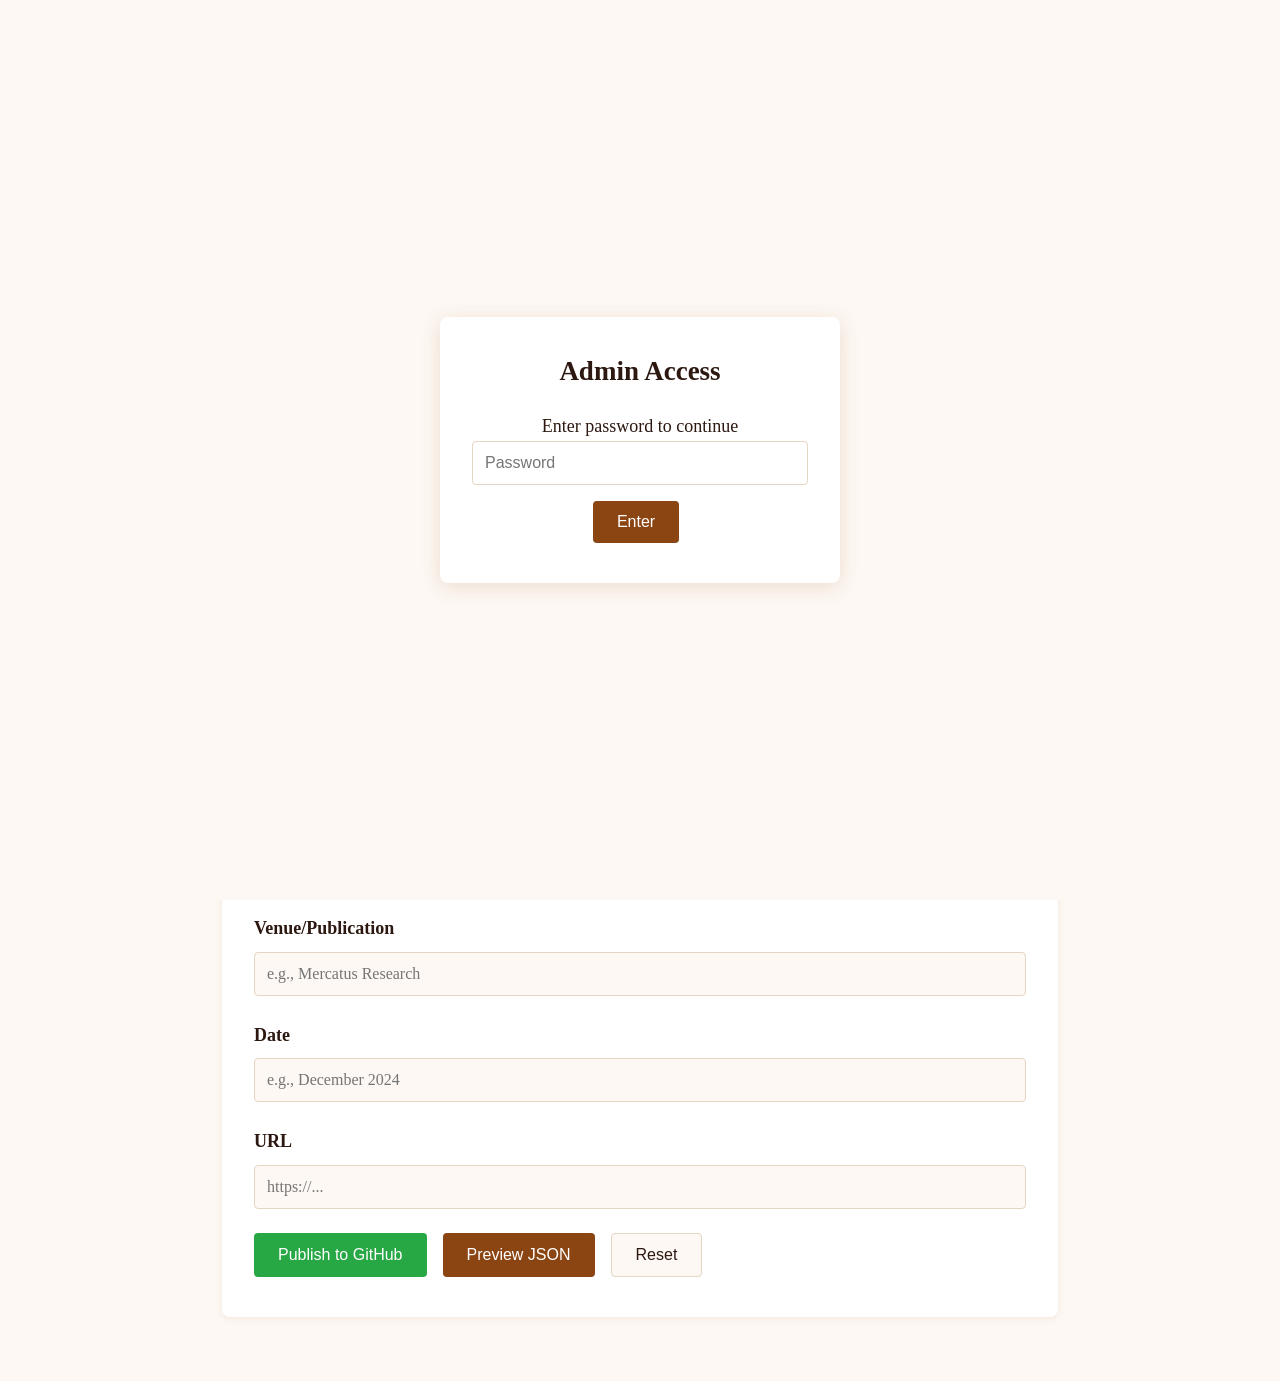
==== admin.html @ c5d05517 "Add files via upload" ====
<!DOCTYPE html>
<html lang="en">
<head>
    <meta charset="UTF-8">
    <link rel="icon" type="image/svg+xml" href="images/samosa-cursor.svg">
    <meta name="viewport" content="width=device-width, initial-scale=1.0">
    <title>Admin - Manage Research</title>
    <link rel="stylesheet" href="styles.css">
    <link rel="preconnect" href="https://fonts.googleapis.com">
    <link rel="preconnect" href="https://fonts.gstatic.com" crossorigin>
    <link href="https://fonts.googleapis.com/css2?family=Crimson+Pro:wght@400;600;700&family=DM+Sans:wght@400;500;700&display=swap" rel="stylesheet">
    <style>
        .admin-container {
            max-width: 900px;
            margin: 2rem auto;
            padding: 2rem;
        }

        .admin-form {
            background: var(--bg-white);
            padding: 2rem;
            border-radius: 8px;
            box-shadow: 0 2px 8px var(--shadow-subtle);
        }

        .form-group {
            margin-bottom: 1.5rem;
        }

        .form-group label {
            display: block;
            font-weight: 600;
            margin-bottom: 0.5rem;
            color: var(--text-dark);
        }

        .form-group input,
        .form-group textarea,
        .form-group select {
            width: 100%;
            padding: 0.75rem;
            border: 1px solid var(--border-color);
            border-radius: 4px;
            font-size: 1rem;
            font-family: inherit;
            background: var(--bg-cream);
            color: var(--text-dark);
            box-sizing: border-box;
        }

        .form-group input:focus,
        .form-group textarea:focus,
        .form-group select:focus {
            outline: none;
            border-color: var(--primary-color);
        }

        .form-group textarea {
            min-height: 100px;
            resize: vertical;
        }

        .form-group small {
            display: block;
            margin-top: 0.25rem;
            color: var(--text-light);
            font-size: 0.85rem;
        }

        .hidden {
            display: none !important;
        }

        .btn {
            padding: 0.75rem 1.5rem;
            border: none;
            border-radius: 4px;
            font-size: 1rem;
            cursor: pointer;
            transition: all 0.3s ease;
            margin-right: 0.5rem;
            margin-bottom: 0.5rem;
        }

        .btn-small {
            padding: 0.4rem 0.8rem;
            font-size: 0.85rem;
        }

        .btn-primary {
            background: var(--primary-color);
            color: var(--bg-white);
        }

        .btn-primary:hover {
            background: var(--primary-dark);
        }

        .btn-primary:disabled {
            background: var(--text-light);
            cursor: not-allowed;
        }

        .btn-secondary {
            background: var(--bg-cream);
            color: var(--text-dark);
            border: 1px solid var(--border-color);
        }

        .btn-secondary:hover {
            border-color: var(--primary-color);
        }

        .btn-success {
            background: #28a745;
            color: white;
        }

        .btn-success:hover {
            background: #218838;
        }

        .btn-danger {
            background: #dc3545;
            color: white;
        }

        .btn-danger:hover {
            background: #c82333;
        }

        .btn-warning {
            background: #ffc107;
            color: #212529;
        }

        .btn-warning:hover {
            background: #e0a800;
        }

        .output-section {
            margin-top: 2rem;
            padding: 1.5rem;
            background: var(--bg-cream);
            border-radius: 8px;
            border: 1px solid var(--border-color);
        }

        .output-section h3 {
            margin-top: 0;
            margin-bottom: 1rem;
        }

        .json-output {
            background: #1e1e1e;
            color: #d4d4d4;
            padding: 1rem;
            border-radius: 4px;
            font-family: 'Monaco', 'Menlo', monospace;
            font-size: 0.85rem;
            overflow-x: auto;
            white-space: pre-wrap;
            word-break: break-all;
            max-height: 300px;
        }

        .success-message {
            background: #d4edda;
            color: #155724;
            padding: 1rem;
            border-radius: 4px;
            margin-bottom: 1rem;
        }

        .error-message {
            background: #f8d7da;
            color: #721c24;
            padding: 1rem;
            border-radius: 4px;
            margin-bottom: 1rem;
        }

        .info-message {
            background: #cce5ff;
            color: #004085;
            padding: 1rem;
            border-radius: 4px;
            margin-bottom: 1rem;
        }

        .warning-message {
            background: #fff3cd;
            color: #856404;
            padding: 1rem;
            border-radius: 4px;
            margin-bottom: 1rem;
        }

        .btn-group {
            display: flex;
            flex-wrap: wrap;
            gap: 0.5rem;
            margin-top: 1rem;
        }

        .page-title {
            text-align: center;
            margin-bottom: 2rem;
        }

        .page-title h1 {
            color: var(--text-dark);
            margin-bottom: 0.5rem;
        }

        .page-title p {
            color: var(--text-medium);
        }

        /* Password protection overlay */
        .password-overlay {
            position: fixed;
            top: 0;
            left: 0;
            right: 0;
            bottom: 0;
            background: var(--bg-cream);
            display: flex;
            align-items: center;
            justify-content: center;
            z-index: 1000;
        }

        .password-box {
            background: var(--bg-white);
            padding: 2rem;
            border-radius: 8px;
            box-shadow: 0 4px 20px var(--shadow-medium);
            text-align: center;
            max-width: 400px;
            width: 90%;
        }

        .password-box h2 {
            margin-bottom: 1rem;
            color: var(--text-dark);
        }

        .password-box input {
            width: 100%;
            padding: 0.75rem;
            border: 1px solid var(--border-color);
            border-radius: 4px;
            font-size: 1rem;
            margin-bottom: 1rem;
            box-sizing: border-box;
        }

        .password-error {
            color: #dc3545;
            margin-bottom: 1rem;
            display: none;
        }

        /* GitHub settings section */
        .settings-section {
            background: var(--bg-white);
            padding: 1.5rem;
            border-radius: 8px;
            margin-bottom: 2rem;
            border: 1px solid var(--border-color);
        }

        .settings-section h3 {
            margin-top: 0;
            margin-bottom: 1rem;
            display: flex;
            align-items: center;
            gap: 0.5rem;
        }

        .settings-section .status-badge {
            font-size: 0.75rem;
            padding: 0.25rem 0.5rem;
            border-radius: 4px;
            font-weight: normal;
        }

        .status-connected {
            background: #d4edda;
            color: #155724;
        }

        .status-disconnected {
            background: #f8d7da;
            color: #721c24;
        }

        .token-input-group {
            display: flex;
            gap: 0.5rem;
        }

        .token-input-group input {
            flex: 1;
        }

        .loading-spinner {
            display: inline-block;
            width: 16px;
            height: 16px;
            border: 2px solid #f3f3f3;
            border-top: 2px solid var(--primary-color);
            border-radius: 50%;
            animation: spin 1s linear infinite;
            margin-right: 0.5rem;
        }

        @keyframes spin {
            0% { transform: rotate(0deg); }
            100% { transform: rotate(360deg); }
        }

        /* Tabs */
        .tabs {
            display: flex;
            border-bottom: 2px solid var(--border-color);
            margin-bottom: 2rem;
        }

        .tab {
            padding: 1rem 2rem;
            cursor: pointer;
            border: none;
            background: none;
            font-size: 1rem;
            color: var(--text-medium);
            border-bottom: 2px solid transparent;
            margin-bottom: -2px;
            transition: all 0.3s ease;
        }

        .tab:hover {
            color: var(--primary-color);
        }

        .tab.active {
            color: var(--primary-color);
            border-bottom-color: var(--primary-color);
            font-weight: 600;
        }

        .tab-content {
            display: none;
        }

        .tab-content.active {
            display: block;
        }

        /* Entries list */
        .entries-section {
            margin-bottom: 2rem;
        }

        .entries-section h3 {
            margin-bottom: 1rem;
            color: var(--text-dark);
            display: flex;
            align-items: center;
            gap: 0.5rem;
        }

        .entries-section h3 .count {
            font-size: 0.85rem;
            font-weight: normal;
            color: var(--text-light);
        }

        .entry-card {
            background: var(--bg-white);
            border: 1px solid var(--border-color);
            border-radius: 8px;
            padding: 1rem 1.5rem;
            margin-bottom: 1rem;
            display: flex;
            justify-content: space-between;
            align-items: flex-start;
            gap: 1rem;
        }

        .entry-card:hover {
            border-color: var(--primary-color);
        }

        .entry-info {
            flex: 1;
        }

        .entry-title {
            font-weight: 600;
            color: var(--text-dark);
            margin-bottom: 0.25rem;
        }

        .entry-meta {
            font-size: 0.85rem;
            color: var(--text-light);
        }

        .entry-actions {
            display: flex;
            gap: 0.5rem;
            flex-shrink: 0;
        }

        /* Edit mode indicator */
        .edit-mode-banner {
            background: #fff3cd;
            color: #856404;
            padding: 1rem;
            border-radius: 8px;
            margin-bottom: 1rem;
            display: flex;
            justify-content: space-between;
            align-items: center;
        }

        .edit-mode-banner span {
            font-weight: 600;
        }

        /* Confirm dialog */
        .confirm-overlay {
            position: fixed;
            top: 0;
            left: 0;
            right: 0;
            bottom: 0;
            background: rgba(0, 0, 0, 0.5);
            display: flex;
            align-items: center;
            justify-content: center;
            z-index: 1001;
        }

        .confirm-dialog {
            background: var(--bg-white);
            padding: 2rem;
            border-radius: 8px;
            max-width: 400px;
            width: 90%;
            text-align: center;
        }

        .confirm-dialog h3 {
            margin-top: 0;
            color: var(--text-dark);
        }

        .confirm-dialog p {
            color: var(--text-medium);
            margin-bottom: 1.5rem;
        }

        .confirm-dialog .btn-group {
            justify-content: center;
        }

        /* Category filter */
        .filter-bar {
            display: flex;
            gap: 1rem;
            margin-bottom: 1.5rem;
            flex-wrap: wrap;
            align-items: center;
        }

        .filter-bar label {
            font-weight: 600;
            color: var(--text-dark);
        }

        .filter-bar select {
            padding: 0.5rem 1rem;
            border: 1px solid var(--border-color);
            border-radius: 4px;
            background: var(--bg-cream);
            color: var(--text-dark);
        }

        /* Presentation cards */
        .presentations-header {
            display: flex;
            justify-content: space-between;
            align-items: center;
            margin-bottom: 1rem;
        }

        .presentations-header label {
            font-weight: 600;
            color: var(--text-dark);
            font-size: 1rem;
        }

        .presentation-card {
            background: var(--bg-cream);
            border: 1px solid var(--border-color);
            border-radius: 8px;
            padding: 1.25rem;
            margin-bottom: 1rem;
        }

        .presentation-card-header {
            display: flex;
            justify-content: space-between;
            align-items: center;
            margin-bottom: 1rem;
            padding-bottom: 0.75rem;
            border-bottom: 1px solid var(--border-color);
        }

        .presentation-card-header strong {
            color: var(--text-dark);
        }

        .presentation-card .form-group {
            margin-bottom: 1rem;
        }

        .session-row {
            display: grid;
            grid-template-columns: 1fr 1fr;
            gap: 1rem;
        }
    </style>
</head>
<body data-theme="light" class="font-palatino">
    <!-- Password Protection -->
    <div id="password-overlay" class="password-overlay">
        <div class="password-box">
            <h2>Admin Access</h2>
            <p>Enter password to continue</p>
            <p id="password-error" class="password-error">Incorrect password</p>
            <input type="password" id="admin-password" placeholder="Password" onkeypress="if(event.key==='Enter')checkPassword()">
            <button class="btn btn-primary" onclick="checkPassword()">Enter</button>
        </div>
    </div>

    <!-- Confirm Dialog -->
    <div id="confirm-overlay" class="confirm-overlay hidden">
        <div class="confirm-dialog">
            <h3>Confirm Delete</h3>
            <p id="confirm-message">Are you sure you want to delete this entry?</p>
            <div class="btn-group">
                <button class="btn btn-danger" onclick="confirmDelete()">Delete</button>
                <button class="btn btn-secondary" onclick="cancelDelete()">Cancel</button>
            </div>
        </div>
    </div>

    <main class="admin-container">
        <div class="page-title">
            <h1>Research Management</h1>
            <p>Add, edit, or delete research entries</p>
        </div>

        <!-- GitHub Settings -->
        <div class="settings-section">
            <h3>
                GitHub Integration
                <span id="github-status" class="status-badge status-disconnected">Not Connected</span>
            </h3>
            <p style="margin-bottom: 1rem; color: var(--text-medium); font-size: 0.9rem;">
                Connect your GitHub account to automatically publish changes to your repository.
                <a href="https://github.com/settings/tokens/new?scopes=repo&description=Research%20Admin%20Page" target="_blank">Create a token here</a> (select "repo" scope).
            </p>
            <div class="token-input-group">
                <input type="password" id="github-token" placeholder="Enter your GitHub Personal Access Token">
                <button class="btn btn-secondary" onclick="saveGitHubToken()">Save</button>
                <button class="btn btn-secondary" onclick="clearGitHubToken()">Clear</button>
            </div>
        </div>

        <!-- Tabs -->
        <div class="tabs">
            <button class="tab active" onclick="switchTab('add')">Add New Entry</button>
            <button class="tab" onclick="switchTab('manage')">Manage Entries</button>
        </div>

        <!-- Add/Edit Tab -->
        <div id="tab-add" class="tab-content active">
            <div id="edit-mode-banner" class="edit-mode-banner hidden">
                <span>Editing: <span id="edit-title"></span></span>
                <button class="btn btn-secondary btn-small" onclick="cancelEdit()">Cancel Edit</button>
            </div>

            <form class="admin-form" id="research-form" onsubmit="handleSubmit(event)">
                <input type="hidden" id="edit-type" value="">
                <input type="hidden" id="edit-index" value="">

                <div class="form-group">
                    <label for="entry-type">Entry Type *</label>
                    <select id="entry-type" required onchange="updateFormFields()">
                        <option value="">Select type...</option>
                        <option value="policyPapers">Policy Paper</option>
                        <option value="bookReviews">Book Review</option>
                        <option value="workingPapers">Working Paper</option>
                        <option value="worksInProgress">Work in Progress</option>
                        <option value="popularArticles">Popular Article</option>
                        <option value="conferences">Conference</option>
                    </select>
                </div>

                <div class="form-group">
                    <label for="title">Title *</label>
                    <input type="text" id="title" required placeholder="Enter the title">
                    <small>For book reviews, you can use &lt;em&gt; tags for italics</small>
                </div>

                <div class="form-group" id="authors-group">
                    <label for="authors">Authors</label>
                    <input type="text" id="authors" placeholder="e.g., with John Smith">
                    <small>Include "with" if co-authored</small>
                </div>

                <div class="form-group" id="venue-group">
                    <label for="venue">Venue/Publication</label>
                    <input type="text" id="venue" placeholder="e.g., Mercatus Research">
                </div>

                <div class="form-group" id="date-group">
                    <label for="date">Date</label>
                    <input type="text" id="date" placeholder="e.g., December 2024">
                </div>

                <div class="form-group hidden" id="end-date-group">
                    <label for="end-date">End Date *</label>
                    <input type="date" id="end-date">
                    <small>Last day of the conference — determines "upcoming" vs "previously at" automatically</small>
                </div>

                <div class="form-group hidden" id="role-group">
                    <label for="role">Role (optional)</label>
                    <input type="text" id="role" placeholder="e.g., Presenter, Discussant, Chair">
                </div>

                <div class="form-group" id="url-group">
                    <label for="url">URL</label>
                    <input type="url" id="url" placeholder="https://...">
                </div>

                <div class="form-group hidden" id="pdf-group">
                    <label for="pdfUrl">PDF URL</label>
                    <input type="url" id="pdfUrl" placeholder="https://...">
                </div>

                <div class="form-group hidden" id="abstract-group">
                    <label for="abstract">Abstract</label>
                    <textarea id="abstract" placeholder="Enter the abstract..."></textarea>
                </div>

                <div class="form-group hidden" id="note-group">
                    <label for="note">Note</label>
                    <input type="text" id="note" placeholder="e.g., Presented at SEA Meetings 2025">
                    <small>For works in progress or additional context</small>
                </div>

                <div class="form-group hidden" id="note-link-group">
                    <label for="note-link-text">Note Link Text (optional)</label>
                    <input type="text" id="note-link-text" placeholder="e.g., profile on B.R. Shenoy">
                    <label for="note-link-url" style="margin-top: 0.5rem;">Note Link URL</label>
                    <input type="url" id="note-link-url" placeholder="https://...">
                    <small>If your note contains a link, specify the text and URL</small>
                </div>

                <div id="presentations-section" class="hidden">
                    <div class="presentations-header">
                        <label>Presentations</label>
                        <button type="button" class="btn btn-secondary btn-small" onclick="addPresentation()">+ Add Presentation</button>
                    </div>
                    <div id="presentations-container"></div>
                </div>

                <div id="form-message"></div>

                <div class="btn-group">
                    <button type="submit" class="btn btn-success" id="publish-btn">
                        Publish to GitHub
                    </button>
                    <button type="button" class="btn btn-primary" onclick="generateJSON()">Preview JSON</button>
                    <button type="button" class="btn btn-secondary" onclick="resetForm()">Reset</button>
                </div>
            </form>

            <div id="output-section" class="output-section hidden">
                <h3>Generated Entry</h3>
                <div id="success-message" class="success-message hidden"></div>
                <pre id="json-output" class="json-output"></pre>
                <div class="btn-group">
                    <button class="btn btn-primary" onclick="copyJSON()">Copy JSON Snippet</button>
                    <button class="btn btn-secondary" onclick="downloadUpdatedFile()">Download Updated research-data.json</button>
                </div>
            </div>
        </div>

        <!-- Manage Tab -->
        <div id="tab-manage" class="tab-content">
            <div class="filter-bar">
                <label for="category-filter">Filter by category:</label>
                <select id="category-filter" onchange="renderEntries()">
                    <option value="all">All Categories</option>
                    <option value="policyPapers">Policy Papers</option>
                    <option value="bookReviews">Book Reviews</option>
                    <option value="workingPapers">Working Papers</option>
                    <option value="worksInProgress">Works in Progress</option>
                    <option value="popularArticles">Popular Articles</option>
                    <option value="conferences">Conferences</option>
                </select>
            </div>

            <div id="entries-container">
                <p style="color: var(--text-medium);">Loading entries...</p>
            </div>
        </div>
    </main>

    <script>
    // Configuration
    const GITHUB_REPO = 'samrudhasurana/samrudhasurana.github.io';
    const GITHUB_BRANCH = 'main';
    const FILE_PATH = 'research-data.json';
    const ADMIN_PASSWORD = 'samrudha2025';

    const CATEGORY_LABELS = {
        policyPapers: 'Policy Papers',
        bookReviews: 'Book Reviews',
        workingPapers: 'Working Papers',
        worksInProgress: 'Works in Progress',
        popularArticles: 'Popular Articles',
        conferences: 'Conferences'
    };

    let researchData = null;
    let generatedEntry = null;
    let fileSha = null;
    let editMode = false;
    let editOriginalTitle = null;
    let deleteTarget = null;

    // Password Protection
    function checkPassword() {
        const input = document.getElementById('admin-password').value;
        if (input === ADMIN_PASSWORD) {
            document.getElementById('password-overlay').style.display = 'none';
            localStorage.setItem('adminAuth', 'true');
            initializeApp();
        } else {
            document.getElementById('password-error').style.display = 'block';
        }
    }

    if (localStorage.getItem('adminAuth') === 'true') {
        document.getElementById('password-overlay').style.display = 'none';
        initializeApp();
    }

    function initializeApp() {
        loadResearchData();
        checkGitHubConnection();
    }

    // Tab switching
    function switchTab(tab) {
        document.querySelectorAll('.tab').forEach(t => t.classList.remove('active'));
        document.querySelectorAll('.tab-content').forEach(c => c.classList.remove('active'));

        document.querySelector(`.tab:nth-child(${tab === 'add' ? 1 : 2})`).classList.add('active');
        document.getElementById(`tab-${tab}`).classList.add('active');

        if (tab === 'manage') {
            renderEntries();
        }
    }

    // GitHub Token Management
    function saveGitHubToken() {
        const token = document.getElementById('github-token').value.trim();
        if (token) {
            localStorage.setItem('githubToken', token);
            document.getElementById('github-token').value = '';
            checkGitHubConnection();
        }
    }

    function clearGitHubToken() {
        localStorage.removeItem('githubToken');
        updateGitHubStatus(false);
    }

    function getGitHubToken() {
        return localStorage.getItem('githubToken');
    }

    async function checkGitHubConnection() {
        const token = getGitHubToken();
        if (!token) {
            updateGitHubStatus(false);
            return;
        }

        try {
            const response = await fetch('https://api.github.com/user', {
                headers: {
                    'Authorization': `token ${token}`,
                    'Accept': 'application/vnd.github.v3+json'
                }
            });

            if (response.ok) {
                const user = await response.json();
                updateGitHubStatus(true, user.login);
            } else {
                updateGitHubStatus(false);
            }
        } catch (error) {
            console.error('GitHub connection error:', error);
            updateGitHubStatus(false);
        }
    }

    function updateGitHubStatus(connected, username = '') {
        const statusBadge = document.getElementById('github-status');
        const publishBtn = document.getElementById('publish-btn');

        if (connected) {
            statusBadge.textContent = `Connected as ${username}`;
            statusBadge.className = 'status-badge status-connected';
            publishBtn.disabled = false;
        } else {
            statusBadge.textContent = 'Not Connected';
            statusBadge.className = 'status-badge status-disconnected';
            publishBtn.disabled = true;
        }
    }

    // Load research data
    async function loadResearchData() {
        try {
            const response = await fetch('research-data.json');
            researchData = await response.json();
            renderEntries();
        } catch (error) {
            console.error('Error loading research data:', error);
        }
    }

    // Render entries list
    function renderEntries() {
        const container = document.getElementById('entries-container');
        const filter = document.getElementById('category-filter').value;

        if (!researchData) {
            container.innerHTML = '<p style="color: var(--text-medium);">Loading entries...</p>';
            return;
        }

        let html = '';
        const categories = filter === 'all'
            ? Object.keys(CATEGORY_LABELS)
            : [filter];

        categories.forEach(category => {
            const entries = researchData[category] || [];
            if (entries.length === 0) return;

            const isConference = category === 'conferences';
            html += `
                <div class="entries-section">
                    <h3>${CATEGORY_LABELS[category]} <span class="count">(${entries.length})</span></h3>
                    ${entries.map((entry, index) => {
                        const displayTitle = isConference
                            ? (entry.name || '')
                            : (entry.title || '').replace(/<[^>]*>/g, '');
                        const displayMeta = isConference
                            ? `${entry.location || ''}${(entry.date || entry.dates) ? ' | ' + (entry.date || entry.dates) : ''}${entry.presentations ? ' | ' + entry.presentations.length + ' presentation(s)' : ''}`
                            : `${entry.authors ? entry.authors + ' | ' : ''}${entry.venue || ''}${entry.date ? ' | ' + entry.date : ''}`;
                        return `
                            <div class="entry-card">
                                <div class="entry-info">
                                    <div class="entry-title">${displayTitle}</div>
                                    <div class="entry-meta">${displayMeta}</div>
                                </div>
                                <div class="entry-actions">
                                    <button class="btn btn-warning btn-small" onclick="editEntry('${category}', ${index})">Edit</button>
                                    <button class="btn btn-danger btn-small" onclick="promptDelete('${category}', ${index})">Delete</button>
                                </div>
                            </div>
                        `;
                    }).join('')}
                </div>
            `;
        });

        if (!html) {
            html = '<p style="color: var(--text-medium);">No entries found.</p>';
        }

        container.innerHTML = html;
    }

    // Edit entry
    function editEntry(type, index) {
        const entry = researchData[type][index];
        if (!entry) return;

        // Switch to add tab
        switchTab('add');

        // Set edit mode - store original title/name for matching in GitHub content
        editMode = true;
        editOriginalTitle = entry.title || entry.name;
        document.getElementById('edit-type').value = type;
        document.getElementById('edit-index').value = index;
        document.getElementById('edit-mode-banner').classList.remove('hidden');
        document.getElementById('edit-title').textContent = (entry.title || entry.name || '').replace(/<[^>]*>/g, '').substring(0, 50) + '...';
        document.getElementById('publish-btn').textContent = 'Update Entry';

        // Populate form
        document.getElementById('entry-type').value = type;
        updateFormFields();

        if (type === 'conferences') {
            document.getElementById('title').value = entry.name || '';
            document.getElementById('venue').value = entry.location || '';
            document.getElementById('date').value = entry.date || entry.dates || '';
            document.getElementById('end-date').value = entry.endDate || '';
            document.getElementById('role').value = entry.role || '';
            document.getElementById('presentations-container').innerHTML = '';
            const presentations = entry.presentations || [];
            if (presentations.length > 0) {
                presentations.forEach(p => addPresentation(p));
            } else {
                addPresentation();
            }
        } else {
            document.getElementById('title').value = entry.title || '';
            document.getElementById('authors').value = entry.authors || '';
            document.getElementById('venue').value = entry.venue || '';
            document.getElementById('date').value = entry.date || '';
            document.getElementById('url').value = entry.url || '';
            document.getElementById('pdfUrl').value = entry.pdfUrl || '';
            document.getElementById('abstract').value = entry.abstract || '';

            // Handle note field
            if (entry.note) {
                if (typeof entry.note === 'object') {
                    document.getElementById('note').value = entry.note.text || '';
                    document.getElementById('note-link-text').value = entry.note.link?.text || '';
                    document.getElementById('note-link-url').value = entry.note.link?.url || '';
                } else {
                    document.getElementById('note').value = entry.note;
                }
            }
        }

        // Scroll to form
        document.getElementById('research-form').scrollIntoView({ behavior: 'smooth' });
    }

    function cancelEdit() {
        editMode = false;
        editOriginalTitle = null;
        document.getElementById('edit-type').value = '';
        document.getElementById('edit-index').value = '';
        document.getElementById('edit-mode-banner').classList.add('hidden');
        document.getElementById('publish-btn').textContent = 'Publish to GitHub';
        resetForm();
    }

    // Delete entry
    function promptDelete(type, index) {
        const entry = researchData[type][index];
        if (!entry) return;

        // Store the title/name for matching in fresh GitHub content
        const deleteKey = type === 'conferences' ? entry.name : entry.title;
        deleteTarget = { type, title: deleteKey };
        document.getElementById('confirm-message').textContent =
            `Are you sure you want to delete "${(deleteKey || '').replace(/<[^>]*>/g, '').substring(0, 50)}..."?`;
        document.getElementById('confirm-overlay').classList.remove('hidden');
    }

    function cancelDelete() {
        deleteTarget = null;
        document.getElementById('confirm-overlay').classList.add('hidden');
    }

    async function confirmDelete() {
        if (!deleteTarget) return;

        const token = getGitHubToken();
        if (!token) {
            alert('Please connect your GitHub account first.');
            cancelDelete();
            return;
        }

        const { type, title } = deleteTarget;

        try {
            // Fetch current file from GitHub
            const fileResponse = await fetch(
                `https://api.github.com/repos/${GITHUB_REPO}/contents/${FILE_PATH}?ref=${GITHUB_BRANCH}`,
                {
                    headers: {
                        'Authorization': `token ${token}`,
                        'Accept': 'application/vnd.github.v3+json'
                    }
                }
            );

            if (!fileResponse.ok) {
                throw new Error('Failed to fetch current research data from GitHub');
            }

            const fileData = await fileResponse.json();
            fileSha = fileData.sha;

            // Parse and update content - find entry by title/name
            const currentContent = JSON.parse(atob(fileData.content));
            const entryIndex = type === 'conferences'
                ? currentContent[type]?.findIndex(e => e.name === title)
                : currentContent[type]?.findIndex(e => e.title === title);

            if (entryIndex === -1 || entryIndex === undefined) {
                throw new Error('Could not find the entry. It may have already been deleted. Please refresh the page.');
            }

            currentContent[type].splice(entryIndex, 1);

            // Commit updated file
            const updatedContent = btoa(unescape(encodeURIComponent(JSON.stringify(currentContent, null, 2))));

            const commitResponse = await fetch(
                `https://api.github.com/repos/${GITHUB_REPO}/contents/${FILE_PATH}`,
                {
                    method: 'PUT',
                    headers: {
                        'Authorization': `token ${token}`,
                        'Accept': 'application/vnd.github.v3+json',
                        'Content-Type': 'application/json'
                    },
                    body: JSON.stringify({
                        message: `Delete research entry: ${title.substring(0, 50)}`,
                        content: updatedContent,
                        sha: fileSha,
                        branch: GITHUB_BRANCH
                    })
                }
            );

            if (!commitResponse.ok) {
                const errorData = await commitResponse.json();
                throw new Error(errorData.message || 'Failed to commit to GitHub');
            }

            // Update local data and refresh
            researchData = currentContent;
            renderEntries();
            alert('Entry deleted successfully!');

        } catch (error) {
            console.error('Delete error:', error);
            alert(`Error: ${error.message}`);
        } finally {
            cancelDelete();
        }
    }

    // Form field management
    function updateFormFields() {
        const type = document.getElementById('entry-type').value;

        // Reset labels to defaults
        document.querySelector('label[for="title"]').textContent = 'Title *';
        document.getElementById('title').placeholder = 'Enter the title';
        document.querySelector('label[for="authors"]').textContent = 'Authors';
        document.getElementById('authors').placeholder = 'e.g., with John Smith';
        document.querySelector('label[for="venue"]').textContent = 'Venue/Publication';
        document.getElementById('venue').placeholder = 'e.g., Mercatus Research';
        document.querySelector('label[for="date"]').textContent = 'Date';
        document.getElementById('date').placeholder = 'e.g., December 2024';

        document.getElementById('pdf-group').classList.add('hidden');
        document.getElementById('abstract-group').classList.add('hidden');
        document.getElementById('note-group').classList.add('hidden');
        document.getElementById('note-link-group').classList.add('hidden');
        document.getElementById('presentations-section').classList.add('hidden');
        document.getElementById('role-group').classList.add('hidden');
        document.getElementById('end-date-group').classList.add('hidden');
        document.getElementById('authors-group').classList.remove('hidden');
        document.getElementById('venue-group').classList.remove('hidden');
        document.getElementById('date-group').classList.remove('hidden');
        document.getElementById('url-group').classList.remove('hidden');

        switch(type) {
            case 'policyPapers':
                document.getElementById('pdf-group').classList.remove('hidden');
                document.getElementById('abstract-group').classList.remove('hidden');
                break;
            case 'bookReviews':
                break;
            case 'workingPapers':
                document.getElementById('abstract-group').classList.remove('hidden');
                document.getElementById('note-group').classList.remove('hidden');
                document.getElementById('note-link-group').classList.remove('hidden');
                document.getElementById('venue-group').classList.add('hidden');
                document.getElementById('date-group').classList.add('hidden');
                break;
            case 'worksInProgress':
                document.getElementById('note-group').classList.remove('hidden');
                document.getElementById('venue-group').classList.add('hidden');
                document.getElementById('date-group').classList.add('hidden');
                document.getElementById('url-group').classList.add('hidden');
                break;
            case 'popularArticles':
                break;
            case 'conferences':
                document.querySelector('label[for="title"]').textContent = 'Conference Name *';
                document.getElementById('title').placeholder = 'e.g., Southern Economic Association Annual Meetings';
                document.querySelector('label[for="venue"]').textContent = 'Location';
                document.getElementById('venue').placeholder = 'e.g., Washington, D.C.';
                document.querySelector('label[for="date"]').textContent = 'Conference Dates';
                document.getElementById('date').placeholder = 'e.g., November 21–24, 2025';
                document.getElementById('authors-group').classList.add('hidden');
                document.getElementById('url-group').classList.add('hidden');
                document.getElementById('end-date-group').classList.remove('hidden');
                document.getElementById('role-group').classList.remove('hidden');
                document.getElementById('presentations-section').classList.remove('hidden');
                if (document.getElementById('presentations-container').children.length === 0) {
                    addPresentation();
                }
                break;
        }
    }

    // Presentation management (for conferences)
    function escapeHtml(str) {
        return String(str || '').replace(/&/g, '&amp;').replace(/</g, '&lt;').replace(/>/g, '&gt;').replace(/"/g, '&quot;');
    }

    function addPresentation(data = {}) {
        const container = document.getElementById('presentations-container');
        const card = document.createElement('div');
        card.className = 'presentation-card';
        card.innerHTML = `
            <div class="presentation-card-header">
                <strong>Presentation</strong>
                <button type="button" class="btn btn-danger btn-small" onclick="removePresentation(this)">Remove</button>
            </div>
            <div class="form-group">
                <label>Paper Title</label>
                <input type="text" class="pres-title" placeholder="Title of the paper being presented" value="${escapeHtml(data.title)}">
            </div>
            <div class="form-group">
                <label>Co-authors (optional)</label>
                <input type="text" class="pres-coauthors" placeholder="e.g., with John Smith" value="${escapeHtml(data.coauthors)}">
            </div>
            <div class="form-group">
                <label>Session Name</label>
                <input type="text" class="pres-session" placeholder="e.g., Session on Economic Growth" value="${escapeHtml(data.session)}">
            </div>
            <div class="session-row">
                <div class="form-group">
                    <label>Session Date</label>
                    <input type="text" class="pres-session-date" placeholder="e.g., November 22, 2025" value="${escapeHtml(data.sessionDate)}">
                </div>
                <div class="form-group">
                    <label>Session Time</label>
                    <input type="text" class="pres-session-time" placeholder="e.g., 2:00 PM" value="${escapeHtml(data.sessionTime)}">
                </div>
            </div>
        `;
        container.appendChild(card);
        updatePresentationNumbers();
    }

    function removePresentation(btn) {
        btn.closest('.presentation-card').remove();
        updatePresentationNumbers();
    }

    function updatePresentationNumbers() {
        document.querySelectorAll('.presentation-card').forEach((card, i) => {
            card.querySelector('.presentation-card-header strong').textContent = `Presentation ${i + 1}`;
        });
    }

    // Build entry object from form
    function buildEntry() {
        const type = document.getElementById('entry-type').value;
        const entry = {};

        if (type === 'conferences') {
            entry.name = document.getElementById('title').value;
            const location = document.getElementById('venue').value;
            if (location) entry.location = location;
            const date = document.getElementById('date').value;
            if (date) entry.date = date;
            const endDate = document.getElementById('end-date').value;
            if (endDate) entry.endDate = endDate;
            const role = document.getElementById('role').value;
            if (role) entry.role = role;
            const presentations = [];
            document.querySelectorAll('.presentation-card').forEach(card => {
                const pres = {};
                const ptitle = card.querySelector('.pres-title').value.trim();
                if (ptitle) pres.title = ptitle;
                const coauthors = card.querySelector('.pres-coauthors').value.trim();
                if (coauthors) pres.coauthors = coauthors;
                const session = card.querySelector('.pres-session').value.trim();
                if (session) pres.session = session;
                const sessionDate = card.querySelector('.pres-session-date').value.trim();
                if (sessionDate) pres.sessionDate = sessionDate;
                const sessionTime = card.querySelector('.pres-session-time').value.trim();
                if (sessionTime) pres.sessionTime = sessionTime;
                if (Object.keys(pres).length > 0) presentations.push(pres);
            });
            if (presentations.length > 0) entry.presentations = presentations;
            return { type, entry };
        }

        entry.title = document.getElementById('title').value;

        const authors = document.getElementById('authors').value;
        if (authors) entry.authors = authors;

        const venue = document.getElementById('venue').value;
        if (venue && !['workingPapers', 'worksInProgress'].includes(type)) {
            entry.venue = venue;
        }

        const date = document.getElementById('date').value;
        if (date && !['workingPapers', 'worksInProgress'].includes(type)) {
            entry.date = date;
        }

        const url = document.getElementById('url').value;
        if (url && type !== 'worksInProgress') {
            entry.url = url;
        }

        const pdfUrl = document.getElementById('pdfUrl').value;
        if (pdfUrl && type === 'policyPapers') {
            entry.pdfUrl = pdfUrl;
        }

        const abstract = document.getElementById('abstract').value;
        if (abstract && ['policyPapers', 'workingPapers'].includes(type)) {
            entry.abstract = abstract;
        }

        const note = document.getElementById('note').value;
        const noteLinkText = document.getElementById('note-link-text').value;
        const noteLinkUrl = document.getElementById('note-link-url').value;

        if (note) {
            if (type === 'workingPapers' && noteLinkText && noteLinkUrl) {
                entry.note = {
                    text: note,
                    link: {
                        text: noteLinkText,
                        url: noteLinkUrl
                    }
                };
            } else {
                entry.note = note;
            }
        }

        return { type, entry };
    }

    // Generate and show JSON preview
    function generateJSON() {
        const { type, entry } = buildEntry();
        generatedEntry = { type, entry };

        document.getElementById('json-output').textContent = JSON.stringify(entry, null, 2);
        document.getElementById('output-section').classList.remove('hidden');
        document.getElementById('success-message').classList.add('hidden');
    }

    // Handle form submission (publish to GitHub)
    async function handleSubmit(event) {
        event.preventDefault();

        const token = getGitHubToken();
        if (!token) {
            showFormMessage('Please connect your GitHub account first.', 'error');
            return;
        }

        const publishBtn = document.getElementById('publish-btn');
        const originalText = publishBtn.innerHTML;
        publishBtn.innerHTML = '<span class="loading-spinner"></span>' + (editMode ? 'Updating...' : 'Publishing...');
        publishBtn.disabled = true;

        try {
            // Fetch current file from GitHub
            const fileResponse = await fetch(
                `https://api.github.com/repos/${GITHUB_REPO}/contents/${FILE_PATH}?ref=${GITHUB_BRANCH}`,
                {
                    headers: {
                        'Authorization': `token ${token}`,
                        'Accept': 'application/vnd.github.v3+json'
                    }
                }
            );

            if (!fileResponse.ok) {
                throw new Error('Failed to fetch current research data from GitHub');
            }

            const fileData = await fileResponse.json();
            fileSha = fileData.sha;

            const currentContent = JSON.parse(atob(fileData.content));
            const { type, entry } = buildEntry();

            if (editMode) {
                // Update existing entry - find by original title to handle GitHub changes
                const editType = document.getElementById('edit-type').value;

                // Find the entry by its original title/name in the fresh GitHub content
                const entryIndex = editType === 'conferences'
                    ? currentContent[editType]?.findIndex(e => e.name === editOriginalTitle)
                    : currentContent[editType]?.findIndex(e => e.title === editOriginalTitle);

                if (entryIndex === -1 || entryIndex === undefined) {
                    throw new Error('Could not find the original entry. It may have been modified or deleted. Please refresh the page and try again.');
                }

                // If type changed, remove from old category and add to new
                if (editType !== type) {
                    currentContent[editType].splice(entryIndex, 1);
                    if (!currentContent[type]) currentContent[type] = [];
                    currentContent[type].unshift(entry);
                } else {
                    currentContent[type][entryIndex] = entry;
                }
            } else {
                // Add new entry
                if (!currentContent[type]) {
                    currentContent[type] = [];
                }
                currentContent[type].unshift(entry);
            }

            // Commit updated file
            const updatedContent = btoa(unescape(encodeURIComponent(JSON.stringify(currentContent, null, 2))));

            const commitResponse = await fetch(
                `https://api.github.com/repos/${GITHUB_REPO}/contents/${FILE_PATH}`,
                {
                    method: 'PUT',
                    headers: {
                        'Authorization': `token ${token}`,
                        'Accept': 'application/vnd.github.v3+json',
                        'Content-Type': 'application/json'
                    },
                    body: JSON.stringify({
                        message: `${editMode ? 'Update' : 'Add'} research entry: ${(entry.title || entry.name || '').substring(0, 50)}`,
                        content: updatedContent,
                        sha: fileSha,
                        branch: GITHUB_BRANCH
                    })
                }
            );

            if (!commitResponse.ok) {
                const errorData = await commitResponse.json();
                throw new Error(errorData.message || 'Failed to commit to GitHub');
            }

            // Success!
            showFormMessage(
                `Successfully ${editMode ? 'updated' : 'published'} "${entry.title || entry.name}"! The changes will be live shortly.`,
                'success'
            );

            // Update local data
            researchData = currentContent;

            // Show the generated JSON
            generatedEntry = { type, entry };
            document.getElementById('json-output').textContent = JSON.stringify(entry, null, 2);
            document.getElementById('output-section').classList.remove('hidden');

            // Reset form after short delay
            setTimeout(() => {
                if (editMode) {
                    cancelEdit();
                } else {
                    resetForm();
                }
            }, 3000);

        } catch (error) {
            console.error('Publish error:', error);
            showFormMessage(`Error: ${error.message}`, 'error');
        } finally {
            publishBtn.innerHTML = originalText;
            publishBtn.disabled = false;
        }
    }

    function showFormMessage(message, type) {
        const messageDiv = document.getElementById('form-message');
        messageDiv.className = type === 'error' ? 'error-message' : 'success-message';
        messageDiv.textContent = message;
        messageDiv.style.display = 'block';

        if (type === 'success') {
            setTimeout(() => {
                messageDiv.style.display = 'none';
            }, 5000);
        }
    }

    function copyJSON() {
        const json = document.getElementById('json-output').textContent;
        navigator.clipboard.writeText(json).then(() => {
            const successMsg = document.getElementById('success-message');
            successMsg.textContent = 'JSON copied to clipboard!';
            successMsg.classList.remove('hidden');
            setTimeout(() => {
                successMsg.classList.add('hidden');
            }, 3000);
        });
    }

    function downloadUpdatedFile() {
        if (!researchData || !generatedEntry) {
            alert('Please generate an entry first');
            return;
        }

        const updatedData = JSON.parse(JSON.stringify(researchData));
        if (!updatedData[generatedEntry.type]) {
            updatedData[generatedEntry.type] = [];
        }

        const exists = updatedData[generatedEntry.type].some(
            e => e.title === generatedEntry.entry.title
        );
        if (!exists) {
            updatedData[generatedEntry.type].unshift(generatedEntry.entry);
        }

        const blob = new Blob([JSON.stringify(updatedData, null, 2)], { type: 'application/json' });
        const url = URL.createObjectURL(blob);
        const a = document.createElement('a');
        a.href = url;
        a.download = 'research-data.json';
        document.body.appendChild(a);
        a.click();
        document.body.removeChild(a);
        URL.revokeObjectURL(url);
    }

    function resetForm() {
        document.getElementById('research-form').reset();
        document.getElementById('presentations-container').innerHTML = '';
        document.getElementById('output-section').classList.add('hidden');
        document.getElementById('form-message').style.display = 'none';
        updateFormFields();
    }
    </script>
</body>
</html>
---- styles.css ----
:root {
    --samosa-cursor: url('[data-uri]') 5 5;

    --primary-color: #8B4513;
    --primary-dark: #5D2F0D;
    --accent-color: #D4A574;
    --text-dark: #2C1810;
    --text-medium: #5C4A42;
    --text-light: #8A7968;
    --bg-cream: #FDF8F3;
    --bg-white: #FFFFFF;
    --border-color: #E5D5C3;
    --shadow-subtle: rgba(139, 69, 19, 0.08);
    --shadow-medium: rgba(139, 69, 19, 0.15);
}

/* Sage green color theme */
[data-color="sage"] {
    --primary-color: #5F7A61;
    --primary-dark: #3D5340;
    --accent-color: #A4C3A2;
    --text-dark: #1C2B1C;
    --text-medium: #4A5D4A;
    --text-light: #6B7F6B;
    --bg-cream: #F5F8F5;
    --bg-white: #FFFFFF;
    --border-color: #D1E0D1;
    --shadow-subtle: rgba(95, 122, 97, 0.08);
    --shadow-medium: rgba(95, 122, 97, 0.15);
}

/* Dark mode colors - brown theme */
[data-theme="dark"] {
    --primary-color: #D4A574;
    --primary-dark: #E5C4A8;
    --accent-color: #8B4513;
    --text-dark: #F5EDE6;
    --text-medium: #D4C8BC;
    --text-light: #A89888;
    --bg-cream: #1A1512;
    --bg-white: #2C241E;
    --border-color: #4A3F35;
    --shadow-subtle: rgba(0, 0, 0, 0.2);
    --shadow-medium: rgba(0, 0, 0, 0.3);
}

/* Dark mode colors - sage theme */
[data-color="sage"][data-theme="dark"] {
    --primary-color: #A4C3A2;
    --primary-dark: #C5DBC4;
    --accent-color: #5F7A61;
    --text-dark: #E8F0E8;
    --text-medium: #B8CCB8;
    --text-light: #8AA88A;
    --bg-cream: #121A12;
    --bg-white: #1E291E;
    --border-color: #354435;
    --shadow-subtle: rgba(0, 0, 0, 0.2);
    --shadow-medium: rgba(0, 0, 0, 0.3);
}

/* Font families */
.font-palatino {
    font-family: 'Palatino Linotype', 'Book Antiqua', Palatino, serif;
}

.font-computer-modern {
    font-family: 'STIX Two Text', 'Computer Modern Serif', 'Latin Modern Roman', 'Times New Roman', serif;
}

.font-noto-sans {
    font-family: 'Noto Sans', 'Helvetica Neue', Arial, sans-serif;
}

/* Controls bar */
.controls-bar {
    background: var(--bg-white);
    border-bottom: 1px solid var(--border-color);
    padding: 0.5rem 2rem;
    display: flex;
    justify-content: flex-end;
    align-items: center;
    gap: 1.5rem;
    flex-wrap: wrap;
}

.control-group {
    display: flex;
    align-items: center;
    gap: 0.5rem;
}

.control-group label {
    font-size: 0.85rem;
    color: var(--text-medium);
}

.font-select,
.color-select {
    padding: 0.35rem 0.75rem;
    border: 1px solid var(--border-color);
    border-radius: 4px;
    background: var(--bg-cream);
    color: var(--text-dark);
    font-size: 0.85rem;
    cursor: pointer;
}

.font-select:focus,
.color-select:focus {
    outline: none;
    border-color: var(--primary-color);
}

.theme-toggle {
    display: flex;
    align-items: center;
    gap: 0.5rem;
    padding: 0.35rem 0.75rem;
    border: 1px solid var(--border-color);
    border-radius: 4px;
    background: var(--bg-cream);
    color: var(--text-dark);
    font-size: 0.85rem;
    cursor: pointer;
    transition: all 0.3s ease;
}

.theme-toggle:hover {
    border-color: var(--primary-color);
}

.theme-toggle svg {
    width: 16px;
    height: 16px;
}

* {
    margin: 0;
    padding: 0;
    box-sizing: border-box;
    cursor: var(--samosa-cursor), auto !important;
}

button,
a,
select,
label,
[role="button"] {
    cursor: var(--samosa-cursor), pointer;
}

body {
    cursor: var(--samosa-cursor), auto;
    font-family: 'Palatino Linotype', 'Book Antiqua', Palatino, serif;
    font-size: 1.125rem;
    color: var(--text-dark);
    background: var(--bg-cream);
    line-height: 1.7;
    overflow-x: hidden;
    transition: background-color 0.3s ease, color 0.3s ease;
}

/* Navigation */
.nav-container {
    background: var(--bg-white);
    border-bottom: 1px solid var(--border-color);
    position: sticky;
    top: 0;
    z-index: 100;
    backdrop-filter: blur(10px);
    transition: background-color 0.3s ease, border-color 0.3s ease;
}

[data-theme="light"] .nav-container {
    background: rgba(255, 255, 255, 0.98);
}

[data-theme="dark"] .nav-container {
    background: rgba(44, 36, 30, 0.98);
}

.nav-content {
    max-width: 1100px;
    margin: 0 auto;
    padding: 1.25rem 2rem;
    display: flex;
    justify-content: space-between;
    align-items: center;
}

.logo {
    font-size: 1.3rem;
    font-weight: 600;
    color: var(--primary-color);
    text-decoration: none;
    letter-spacing: -0.01em;
    transition: color 0.3s ease;
}

.logo:hover {
    color: var(--primary-dark);
}

.nav-links {
    display: flex;
    gap: 2rem;
    list-style: none;
}

.nav-links a {
    color: var(--text-medium);
    text-decoration: none;
    font-size: 0.95rem;
    position: relative;
    transition: color 0.3s ease;
}

.nav-links a::after {
    content: '';
    position: absolute;
    bottom: -4px;
    left: 0;
    width: 0;
    height: 1px;
    background: var(--primary-color);
    transition: width 0.3s ease;
}

.nav-links a:hover,
.nav-links a.active {
    color: var(--primary-color);
}

.nav-links a:hover::after,
.nav-links a.active::after {
    width: 100%;
}

/* Main Container */
.main-container {
    max-width: 1100px;
    margin: 0 auto;
    padding: 0 2rem;
}

/* Hero Section */
.hero-section {
    padding: 4rem 0 5rem;
    animation: fadeInUp 0.8s ease-out;
}

.hero-content {
    display: grid;
    grid-template-columns: 1.2fr 1fr;
    gap: 4rem;
    align-items: start;
}

.hero-title {
    font-size: 2.5rem;
    font-weight: 600;
    line-height: 1.2;
    color: var(--primary-dark);
    margin-bottom: 1.25rem;
    letter-spacing: -0.02em;
}

.hero-subtitle {
    font-size: 1rem;
    color: var(--text-medium);
    margin-bottom: 1.5rem;
    letter-spacing: 0.01em;
}

.hero-description {
    font-size: 1.05rem;
    color: var(--text-medium);
    margin-bottom: 1.5rem;
    line-height: 1.7;
}

.philosophy-text {
    font-style: italic;
    color: var(--text-light);
    margin-top: 2rem;
    padding-top: 2rem;
    border-top: 1px solid var(--border-color);
}

.philosophy-line {
    display: block;
}

.hero-links {
    margin-top: 2rem;
    display: flex;
    gap: 1.5rem;
    flex-wrap: wrap;
}

.hero-links a {
    color: var(--text-dark);
    text-decoration: none;
    padding-bottom: 0.25rem;
    border-bottom: 1px solid var(--border-color);
    transition: border-color 0.3s ease;
    font-size: 0.95rem;
}

.hero-links a:hover {
    border-bottom-color: var(--primary-color);
}

/* Hero Image */
.hero-image {
    position: relative;
    margin-top: 2rem;
}

.image-frame {
    position: relative;
    border-radius: 4px;
    overflow: hidden;
    box-shadow: 0 4px 20px var(--shadow-subtle);
    animation: fadeIn 1s ease-out 0.3s backwards;
}

.image-frame img {
    width: 100%;
    height: auto;
    display: block;
}

/* Footer */
.footer {
    background: var(--bg-cream);
    border-top: 1px solid var(--border-color);
    margin-top: 5rem;
}

.footer-content {
    max-width: 1100px;
    margin: 0 auto;
    padding: 3rem 2rem 2rem;
    display: flex;
    flex-direction: column;
    gap: 2rem;
}

.footer-contact {
    text-align: center;
}

.footer-contact h3 {
    font-size: 1.1rem;
    color: var(--primary-dark);
    margin-bottom: 0.75rem;
    font-weight: 600;
}

.footer-email {
    color: var(--text-medium);
    font-size: 1rem;
    margin-bottom: 1rem;
}

.footer-social {
    display: flex;
    gap: 1rem;
    justify-content: center;
}

.footer-social a {
    color: var(--text-medium);
    transition: color 0.3s ease;
    display: flex;
    align-items: center;
}

.footer-social a:hover {
    color: var(--primary-dark);
}

.footer-copyright {
    color: var(--text-light);
    font-size: 0.85rem;
    text-align: center;
    padding-top: 2rem;
    border-top: 1px solid var(--border-color);
}

/* Animations */
@keyframes fadeInUp {
    from {
        opacity: 0;
        transform: translateY(20px);
    }
    to {
        opacity: 1;
        transform: translateY(0);
    }
}

@keyframes fadeIn {
    from {
        opacity: 0;
    }
    to {
        opacity: 1;
    }
}

/* Responsive Design */
@media (max-width: 968px) {
    .nav-content {
        flex-direction: column;
        gap: 1rem;
    }

    .hero-content {
        grid-template-columns: 1fr;
        gap: 3rem;
    }

    .hero-title {
        font-size: 2rem;
    }

    .hero-image {
        max-width: 350px;
        margin: 0 auto;
    }

    .controls-bar {
        padding: 0.5rem 1rem;
        gap: 1rem;
        justify-content: center;
    }
}

@media (max-width: 640px) {
    .nav-links {
        gap: 1.25rem;
        flex-wrap: wrap;
        justify-content: center;
    }

    .hero-title {
        font-size: 1.75rem;
    }

    .hero-links {
        flex-direction: column;
        gap: 1rem;
    }

    .hero-image {
        max-width: 280px;
    }

    .controls-bar {
        flex-direction: column;
        gap: 0.75rem;
    }

    .control-group {
        width: 100%;
        justify-content: center;
    }
}
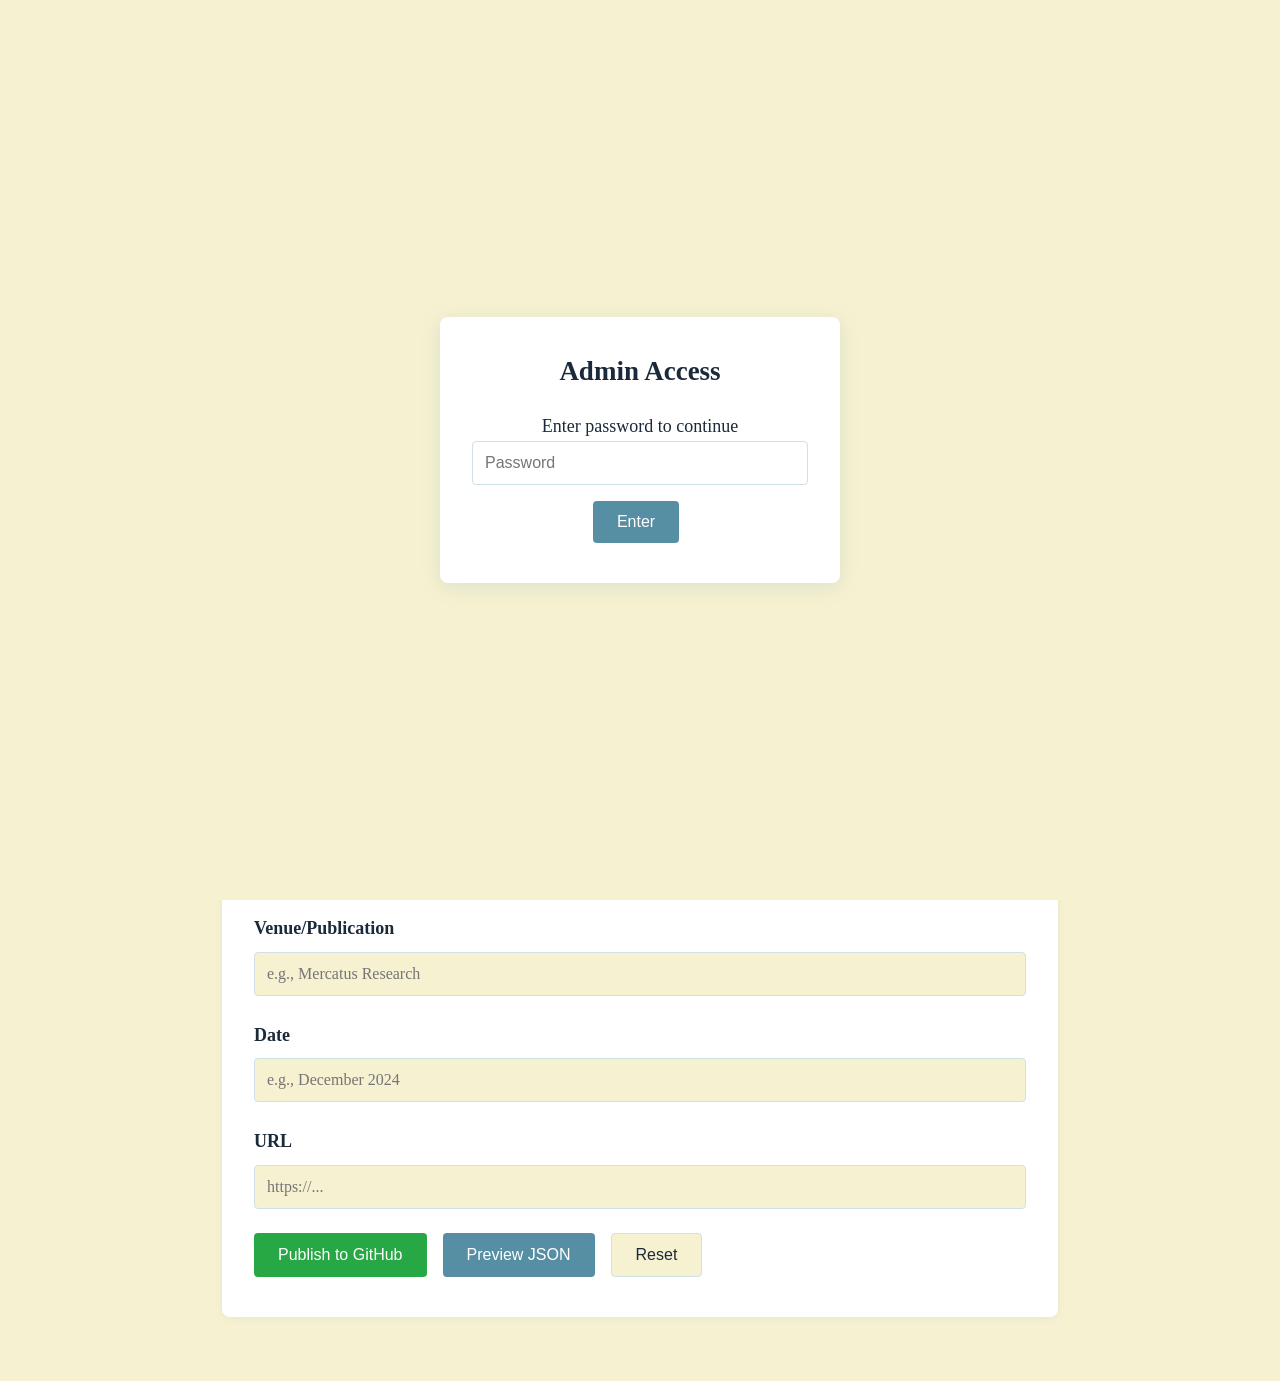
==== commit 73901189: "Rebrand site for Molly Rovinski - Replace all Samrudha Surana content with Molly Rovinski's details " ====
--- a/admin.html
+++ b/admin.html
@@ -4,7 +4,7 @@
     <meta charset="UTF-8">
     <link rel="icon" type="image/svg+xml" href="images/samosa-cursor.svg">
     <meta name="viewport" content="width=device-width, initial-scale=1.0">
-    <title>Admin - Manage Research</title>
+    <title>Admin - Molly Rovinski</title>
     <link rel="stylesheet" href="styles.css">
     <link rel="preconnect" href="https://fonts.googleapis.com">
     <link rel="preconnect" href="https://fonts.gstatic.com" crossorigin>
--- a/styles.css
+++ b/styles.css
@@ -1,60 +1,28 @@
 :root {
-    --samosa-cursor: url('[data-uri]') 5 5;
-
-    --primary-color: #8B4513;
-    --primary-dark: #5D2F0D;
-    --accent-color: #D4A574;
-    --text-dark: #2C1810;
-    --text-medium: #5C4A42;
-    --text-light: #8A7968;
-    --bg-cream: #FDF8F3;
+    --primary-color: #568EA3;
+    --primary-dark: #2d5f75;
+    --accent-color: #89b8cc;
+    --text-dark: #1a2a3a;
+    --text-medium: #4a6070;
+    --text-light: #7a95a5;
+    --bg-cream: #F6F1D1;
     --bg-white: #FFFFFF;
-    --border-color: #E5D5C3;
-    --shadow-subtle: rgba(139, 69, 19, 0.08);
-    --shadow-medium: rgba(139, 69, 19, 0.15);
-}
-
-/* Sage green color theme */
-[data-color="sage"] {
-    --primary-color: #5F7A61;
-    --primary-dark: #3D5340;
-    --accent-color: #A4C3A2;
-    --text-dark: #1C2B1C;
-    --text-medium: #4A5D4A;
-    --text-light: #6B7F6B;
-    --bg-cream: #F5F8F5;
-    --bg-white: #FFFFFF;
-    --border-color: #D1E0D1;
-    --shadow-subtle: rgba(95, 122, 97, 0.08);
-    --shadow-medium: rgba(95, 122, 97, 0.15);
-}
-
-/* Dark mode colors - brown theme */
+    --border-color: #cfe0e8;
+    --shadow-subtle: rgba(86, 142, 163, 0.08);
+    --shadow-medium: rgba(86, 142, 163, 0.15);
+}
+
+/* Dark mode colors */
 [data-theme="dark"] {
-    --primary-color: #D4A574;
-    --primary-dark: #E5C4A8;
-    --accent-color: #8B4513;
-    --text-dark: #F5EDE6;
-    --text-medium: #D4C8BC;
-    --text-light: #A89888;
-    --bg-cream: #1A1512;
-    --bg-white: #2C241E;
-    --border-color: #4A3F35;
-    --shadow-subtle: rgba(0, 0, 0, 0.2);
-    --shadow-medium: rgba(0, 0, 0, 0.3);
-}
-
-/* Dark mode colors - sage theme */
-[data-color="sage"][data-theme="dark"] {
-    --primary-color: #A4C3A2;
-    --primary-dark: #C5DBC4;
-    --accent-color: #5F7A61;
-    --text-dark: #E8F0E8;
-    --text-medium: #B8CCB8;
-    --text-light: #8AA88A;
-    --bg-cream: #121A12;
-    --bg-white: #1E291E;
-    --border-color: #354435;
+    --primary-color: #89b8cc;
+    --primary-dark: #b8d8e8;
+    --accent-color: #568EA3;
+    --text-dark: #e8f0f5;
+    --text-medium: #b8cdd8;
+    --text-light: #8aaabb;
+    --bg-cream: #0d1a20;
+    --bg-white: #162028;
+    --border-color: #2a404d;
     --shadow-subtle: rgba(0, 0, 0, 0.2);
     --shadow-medium: rgba(0, 0, 0, 0.3);
 }
@@ -95,8 +63,7 @@
     color: var(--text-medium);
 }
 
-.font-select,
-.color-select {
+.font-select {
     padding: 0.35rem 0.75rem;
     border: 1px solid var(--border-color);
     border-radius: 4px;
@@ -106,8 +73,7 @@
     cursor: pointer;
 }
 
-.font-select:focus,
-.color-select:focus {
+.font-select:focus {
     outline: none;
     border-color: var(--primary-color);
 }
@@ -139,19 +105,9 @@
     margin: 0;
     padding: 0;
     box-sizing: border-box;
-    cursor: var(--samosa-cursor), auto !important;
-}
-
-button,
-a,
-select,
-label,
-[role="button"] {
-    cursor: var(--samosa-cursor), pointer;
 }
 
 body {
-    cursor: var(--samosa-cursor), auto;
     font-family: 'Palatino Linotype', 'Book Antiqua', Palatino, serif;
     font-size: 1.125rem;
     color: var(--text-dark);
@@ -177,7 +133,7 @@
 }
 
 [data-theme="dark"] .nav-container {
-    background: rgba(44, 36, 30, 0.98);
+    background: rgba(22, 32, 40, 0.98);
 }
 
 .nav-content {
@@ -332,6 +288,19 @@
     display: block;
 }
 
+.image-placeholder {
+    width: 100%;
+    aspect-ratio: 3 / 4;
+    background: var(--border-color);
+    display: flex;
+    align-items: center;
+    justify-content: center;
+    color: var(--text-light);
+    font-size: 0.9rem;
+    border-radius: 4px;
+    font-style: italic;
+}
+
 /* Footer */
 .footer {
     background: var(--bg-cream);
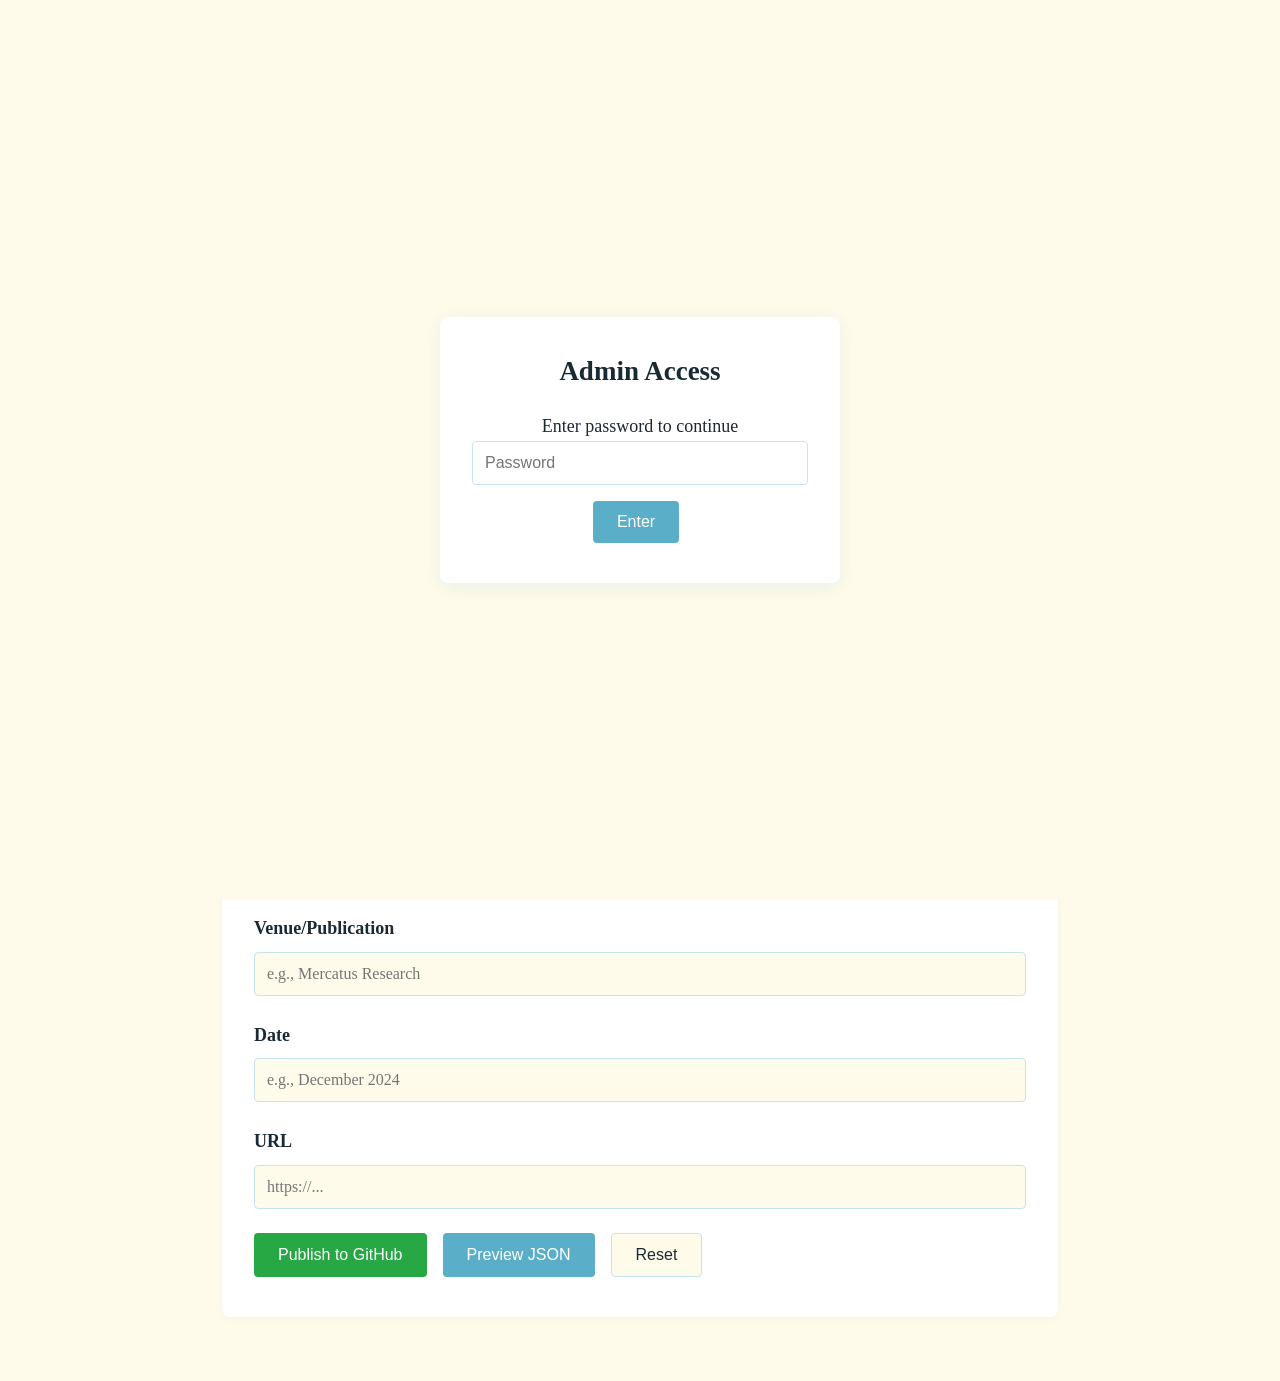
==== commit 7a7b47fd: "Remove controls bar, update colors, fix admin page - Remove font selector and theme toggle from all " ====
--- a/admin.html
+++ b/admin.html
@@ -727,10 +727,10 @@
 
     <script>
     // Configuration
-    const GITHUB_REPO = 'samrudhasurana/samrudhasurana.github.io';
+    const GITHUB_REPO = 'mollyrovinski/mollyrovinski.github.io';
     const GITHUB_BRANCH = 'main';
     const FILE_PATH = 'research-data.json';
-    const ADMIN_PASSWORD = 'samrudha2025';
+    const ADMIN_PASSWORD = 'molly2025';
 
     const CATEGORY_LABELS = {
         policyPapers: 'Policy Papers',
--- a/styles.css
+++ b/styles.css
@@ -1,30 +1,15 @@
 :root {
-    --primary-color: #568EA3;
-    --primary-dark: #2d5f75;
-    --accent-color: #89b8cc;
-    --text-dark: #1a2a3a;
-    --text-medium: #4a6070;
-    --text-light: #7a95a5;
-    --bg-cream: #F6F1D1;
+    --primary-color: #5BAEC7;
+    --primary-dark: #3A8CA8;
+    --accent-color: #A4D4E4;
+    --text-dark: #1a2a35;
+    --text-medium: #4a6575;
+    --text-light: #7a9aaa;
+    --bg-cream: #FFFBEA;
     --bg-white: #FFFFFF;
-    --border-color: #cfe0e8;
-    --shadow-subtle: rgba(86, 142, 163, 0.08);
-    --shadow-medium: rgba(86, 142, 163, 0.15);
-}
-
-/* Dark mode colors */
-[data-theme="dark"] {
-    --primary-color: #89b8cc;
-    --primary-dark: #b8d8e8;
-    --accent-color: #568EA3;
-    --text-dark: #e8f0f5;
-    --text-medium: #b8cdd8;
-    --text-light: #8aaabb;
-    --bg-cream: #0d1a20;
-    --bg-white: #162028;
-    --border-color: #2a404d;
-    --shadow-subtle: rgba(0, 0, 0, 0.2);
-    --shadow-medium: rgba(0, 0, 0, 0.3);
+    --border-color: #C5E4EF;
+    --shadow-subtle: rgba(91, 174, 199, 0.08);
+    --shadow-medium: rgba(91, 174, 199, 0.15);
 }
 
 /* Font families */
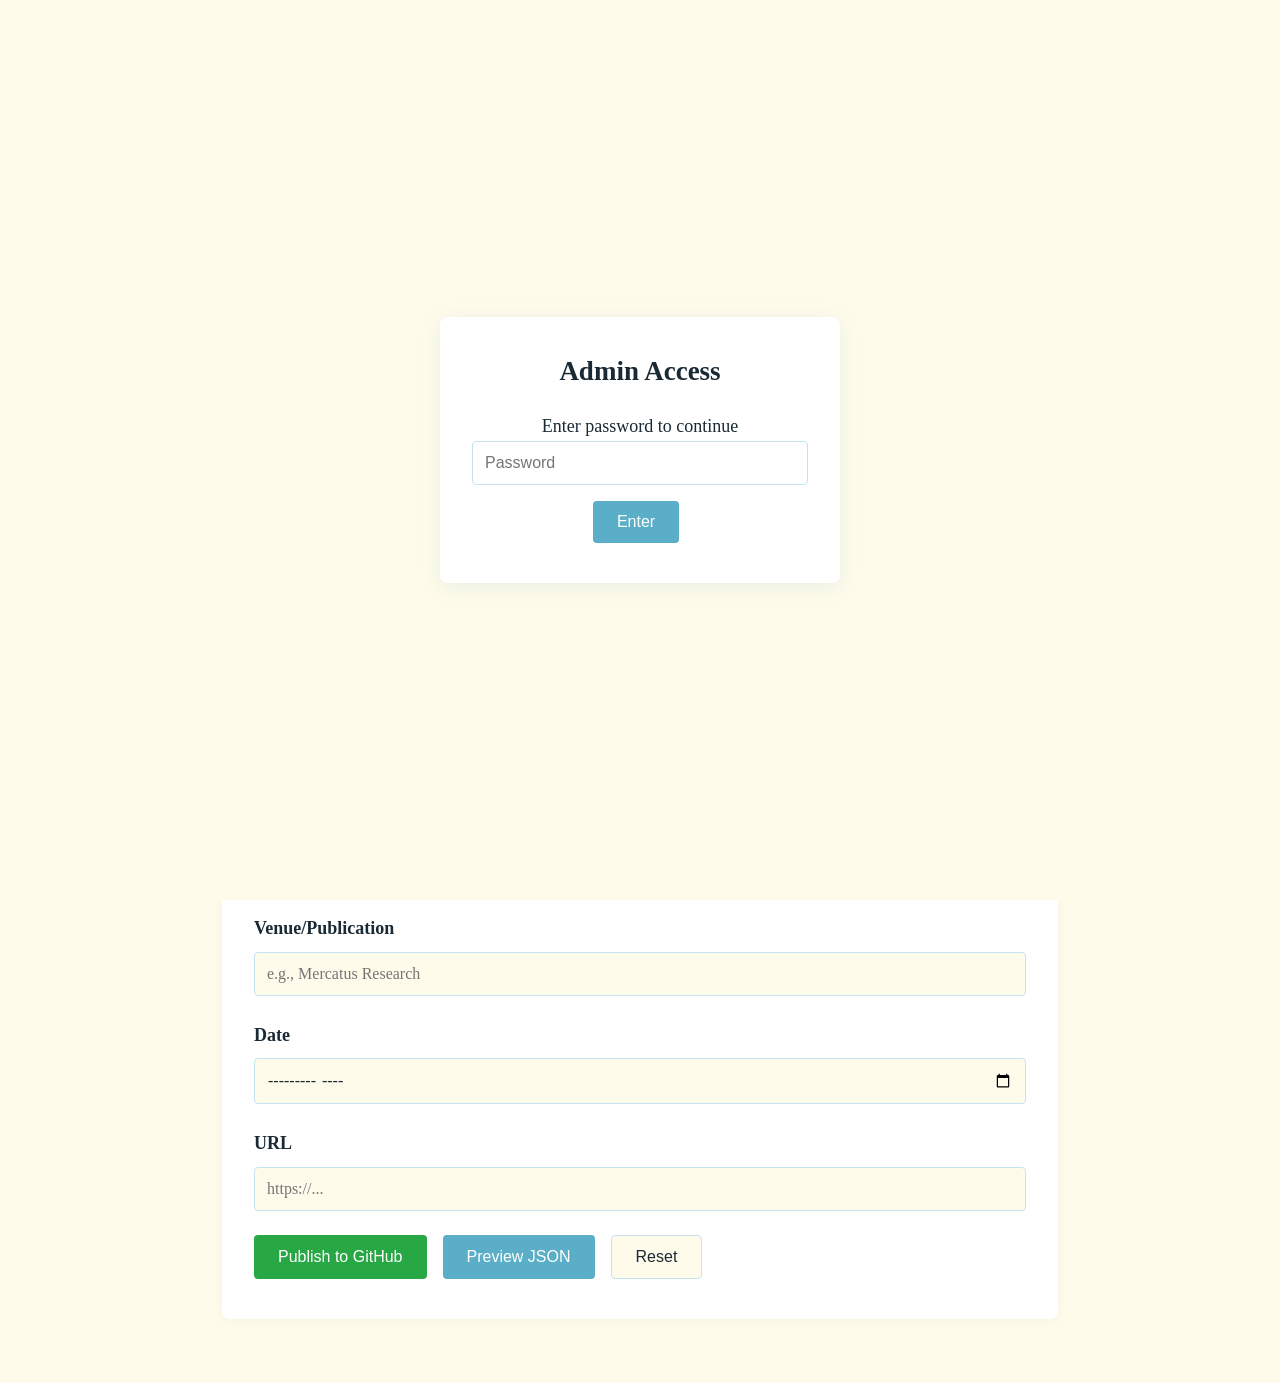
==== commit 417fe4dc: "Update bio, remove subtitle, remove Research Interests, add date format Home page: - Update bio para" ====
--- a/admin.html
+++ b/admin.html
@@ -584,8 +584,9 @@
 
         <!-- Tabs -->
         <div class="tabs">
-            <button class="tab active" onclick="switchTab('add')">Add New Entry</button>
-            <button class="tab" onclick="switchTab('manage')">Manage Entries</button>
+            <button class="tab active" id="btn-add" onclick="switchTab('add')">Add New Entry</button>
+            <button class="tab" id="btn-manage" onclick="switchTab('manage')">Manage Entries</button>
+            <button class="tab" id="btn-teaching" onclick="switchTab('teaching')">Teaching</button>
         </div>
 
         <!-- Add/Edit Tab -->
@@ -603,11 +604,12 @@
                     <label for="entry-type">Entry Type *</label>
                     <select id="entry-type" required onchange="updateFormFields()">
                         <option value="">Select type...</option>
+                        <option value="journalArticles">Peer-Reviewed Journal Article</option>
                         <option value="policyPapers">Policy Paper</option>
                         <option value="bookReviews">Book Review</option>
                         <option value="workingPapers">Working Paper</option>
                         <option value="worksInProgress">Work in Progress</option>
-                        <option value="popularArticles">Popular Article</option>
+                        <option value="popularArticles">Popular Writing</option>
                         <option value="conferences">Conference</option>
                     </select>
                 </div>
@@ -631,7 +633,7 @@
 
                 <div class="form-group" id="date-group">
                     <label for="date">Date</label>
-                    <input type="text" id="date" placeholder="e.g., December 2024">
+                    <input type="month" id="date">
                 </div>
 
                 <div class="form-group hidden" id="end-date-group">
@@ -710,11 +712,12 @@
                 <label for="category-filter">Filter by category:</label>
                 <select id="category-filter" onchange="renderEntries()">
                     <option value="all">All Categories</option>
+                    <option value="journalArticles">Peer-Reviewed Journal Articles</option>
                     <option value="policyPapers">Policy Papers</option>
                     <option value="bookReviews">Book Reviews</option>
                     <option value="workingPapers">Working Papers</option>
                     <option value="worksInProgress">Works in Progress</option>
-                    <option value="popularArticles">Popular Articles</option>
+                    <option value="popularArticles">Popular Writing</option>
                     <option value="conferences">Conferences</option>
                 </select>
             </div>
@@ -723,9 +726,58 @@
                 <p style="color: var(--text-medium);">Loading entries...</p>
             </div>
         </div>
+
+        <!-- Teaching Tab -->
+        <div id="tab-teaching" class="tab-content">
+            <div id="teaching-edit-banner" class="edit-mode-banner hidden">
+                <span>Editing: <span id="teaching-edit-title"></span></span>
+                <button class="btn btn-secondary btn-small" onclick="cancelTeachingEdit()">Cancel Edit</button>
+            </div>
+
+            <form class="admin-form" id="teaching-form" onsubmit="handleTeachingSubmit(event)">
+                <div class="form-group">
+                    <label for="teaching-course">Course *</label>
+                    <input type="text" id="teaching-course" required placeholder="e.g., ECON 380: Economies in Transition">
+                </div>
+                <div class="form-group">
+                    <label for="teaching-institution">Institution *</label>
+                    <input type="text" id="teaching-institution" required placeholder="e.g., George Mason University">
+                </div>
+                <div class="form-group">
+                    <label for="teaching-role">Role</label>
+                    <input type="text" id="teaching-role" placeholder="e.g., TA to John Smith">
+                </div>
+                <div class="form-group">
+                    <label for="teaching-dates">Term(s)</label>
+                    <input type="text" id="teaching-dates" placeholder="e.g., Fall 2025, Spring 2026">
+                </div>
+                <div id="teaching-form-message"></div>
+                <div class="btn-group">
+                    <button type="submit" class="btn btn-success" id="teaching-publish-btn" disabled>Publish to GitHub</button>
+                    <button type="button" class="btn btn-secondary" onclick="resetTeachingForm()">Reset</button>
+                </div>
+            </form>
+
+            <div style="margin-top: 2rem;">
+                <h3 style="margin-bottom: 1rem; color: var(--text-dark);">Current Teaching Entries <span id="teaching-count" class="count"></span></h3>
+                <div id="teaching-entries-container">
+                    <p style="color: var(--text-medium);">Loading&hellip;</p>
+                </div>
+            </div>
+        </div>
     </main>
 
     <script>
+    // UTF-8 safe base64 decode (atob alone mangles curly quotes and other non-ASCII)
+    function decodeBase64UTF8(base64) {
+        const binStr = atob(base64);
+        const bytes = new Uint8Array(binStr.length);
+        for (let i = 0; i < binStr.length; i++) {
+            bytes[i] = binStr.charCodeAt(i);
+        }
+        return new TextDecoder('utf-8').decode(bytes);
+    }
+
     // Configuration
     const GITHUB_REPO = 'mollyrovinski/mollyrovinski.github.io';
     const GITHUB_BRANCH = 'main';
@@ -733,11 +785,12 @@
     const ADMIN_PASSWORD = 'molly2025';
 
     const CATEGORY_LABELS = {
+        journalArticles: 'Peer-Reviewed Journal Articles',
         policyPapers: 'Policy Papers',
         bookReviews: 'Book Reviews',
         workingPapers: 'Working Papers',
         worksInProgress: 'Works in Progress',
-        popularArticles: 'Popular Articles',
+        popularArticles: 'Popular Writing',
         conferences: 'Conferences'
     };
 
@@ -774,13 +827,10 @@
     function switchTab(tab) {
         document.querySelectorAll('.tab').forEach(t => t.classList.remove('active'));
         document.querySelectorAll('.tab-content').forEach(c => c.classList.remove('active'));
-
-        document.querySelector(`.tab:nth-child(${tab === 'add' ? 1 : 2})`).classList.add('active');
-        document.getElementById(`tab-${tab}`).classList.add('active');
-
-        if (tab === 'manage') {
-            renderEntries();
-        }
+        document.getElementById('btn-' + tab).classList.add('active');
+        document.getElementById('tab-' + tab).classList.add('active');
+        if (tab === 'manage') renderEntries();
+        if (tab === 'teaching') renderTeachingEntries();
     }
 
     // GitHub Token Management
@@ -832,15 +882,18 @@
     function updateGitHubStatus(connected, username = '') {
         const statusBadge = document.getElementById('github-status');
         const publishBtn = document.getElementById('publish-btn');
+        const teachingPublishBtn = document.getElementById('teaching-publish-btn');
 
         if (connected) {
             statusBadge.textContent = `Connected as ${username}`;
             statusBadge.className = 'status-badge status-connected';
             publishBtn.disabled = false;
+            if (teachingPublishBtn) teachingPublishBtn.disabled = false;
         } else {
             statusBadge.textContent = 'Not Connected';
             statusBadge.className = 'status-badge status-disconnected';
             publishBtn.disabled = true;
+            if (teachingPublishBtn) teachingPublishBtn.disabled = true;
         }
     }
 
@@ -1028,7 +1081,7 @@
             fileSha = fileData.sha;
 
             // Parse and update content - find entry by title/name
-            const currentContent = JSON.parse(atob(fileData.content));
+            const currentContent = JSON.parse(decodeBase64UTF8(fileData.content));
             const entryIndex = type === 'conferences'
                 ? currentContent[type]?.findIndex(e => e.name === title)
                 : currentContent[type]?.findIndex(e => e.title === title);
@@ -1090,7 +1143,8 @@
         document.querySelector('label[for="venue"]').textContent = 'Venue/Publication';
         document.getElementById('venue').placeholder = 'e.g., Mercatus Research';
         document.querySelector('label[for="date"]').textContent = 'Date';
-        document.getElementById('date').placeholder = 'e.g., December 2024';
+        document.getElementById('date').type = 'month';
+        document.getElementById('date').placeholder = '';
 
         document.getElementById('pdf-group').classList.add('hidden');
         document.getElementById('abstract-group').classList.add('hidden');
@@ -1105,6 +1159,13 @@
         document.getElementById('url-group').classList.remove('hidden');
 
         switch(type) {
+            case 'journalArticles':
+                document.querySelector('label[for="venue"]').textContent = 'Journal Name';
+                document.getElementById('venue').placeholder = 'e.g., Constitutional Political Economy';
+                document.querySelector('label[for="date"]').textContent = 'Date / Volume';
+                document.getElementById('date').placeholder = 'e.g., November 2025';
+                document.getElementById('abstract-group').classList.remove('hidden');
+                break;
             case 'policyPapers':
                 document.getElementById('pdf-group').classList.remove('hidden');
                 document.getElementById('abstract-group').classList.remove('hidden');
@@ -1132,6 +1193,7 @@
                 document.querySelector('label[for="venue"]').textContent = 'Location';
                 document.getElementById('venue').placeholder = 'e.g., Washington, D.C.';
                 document.querySelector('label[for="date"]').textContent = 'Conference Dates';
+                document.getElementById('date').type = 'text';
                 document.getElementById('date').placeholder = 'e.g., November 21–24, 2025';
                 document.getElementById('authors-group').classList.add('hidden');
                 document.getElementById('url-group').classList.add('hidden');
@@ -1257,7 +1319,7 @@
         }
 
         const abstract = document.getElementById('abstract').value;
-        if (abstract && ['policyPapers', 'workingPapers'].includes(type)) {
+        if (abstract && ['journalArticles', 'policyPapers', 'workingPapers'].includes(type)) {
             entry.abstract = abstract;
         }
 
@@ -1326,7 +1388,7 @@
             const fileData = await fileResponse.json();
             fileSha = fileData.sha;
 
-            const currentContent = JSON.parse(atob(fileData.content));
+            const currentContent = JSON.parse(decodeBase64UTF8(fileData.content));
             const { type, entry } = buildEntry();
 
             if (editMode) {
@@ -1477,6 +1539,228 @@
         document.getElementById('form-message').style.display = 'none';
         updateFormFields();
     }
+
+    // ─── Teaching Tab ───────────────────────────────────────────────────────────
+
+    let teachingEditMode = false;
+    let teachingOriginalCourse = null;
+
+    function renderTeachingEntries() {
+        const container = document.getElementById('teaching-entries-container');
+        const countEl = document.getElementById('teaching-count');
+        const teaching = (researchData && researchData.teaching) || [];
+
+        if (countEl) countEl.textContent = `(${teaching.length})`;
+
+        if (teaching.length === 0) {
+            container.innerHTML = '<p style="color: var(--text-medium);">No teaching entries yet.</p>';
+            return;
+        }
+
+        let html = '';
+        teaching.forEach((entry, index) => {
+            const meta = [entry.institution, entry.role, entry.dates].filter(Boolean).join(' | ');
+            html += `
+                <div class="entry-card">
+                    <div class="entry-info">
+                        <div class="entry-title">${entry.course || ''}</div>
+                        <div class="entry-meta">${meta}</div>
+                    </div>
+                    <div class="entry-actions">
+                        <button class="btn btn-warning btn-small" onclick="editTeachingEntry(${index})">Edit</button>
+                        <button class="btn btn-danger btn-small" onclick="deleteTeachingEntry(${index})">Delete</button>
+                    </div>
+                </div>
+            `;
+        });
+
+        container.innerHTML = html;
+    }
+
+    function editTeachingEntry(index) {
+        const entry = (researchData && researchData.teaching) ? researchData.teaching[index] : null;
+        if (!entry) return;
+
+        teachingEditMode = true;
+        teachingOriginalCourse = entry.course;
+
+        document.getElementById('teaching-edit-banner').classList.remove('hidden');
+        document.getElementById('teaching-edit-title').textContent = (entry.course || '').substring(0, 60);
+        document.getElementById('teaching-publish-btn').textContent = 'Update Entry';
+
+        document.getElementById('teaching-course').value = entry.course || '';
+        document.getElementById('teaching-institution').value = entry.institution || '';
+        document.getElementById('teaching-role').value = entry.role || '';
+        document.getElementById('teaching-dates').value = entry.dates || '';
+
+        document.getElementById('teaching-form').scrollIntoView({ behavior: 'smooth' });
+    }
+
+    function cancelTeachingEdit() {
+        teachingEditMode = false;
+        teachingOriginalCourse = null;
+        document.getElementById('teaching-edit-banner').classList.add('hidden');
+        document.getElementById('teaching-publish-btn').textContent = 'Publish to GitHub';
+        resetTeachingForm();
+    }
+
+    function resetTeachingForm() {
+        document.getElementById('teaching-form').reset();
+        const msgDiv = document.getElementById('teaching-form-message');
+        msgDiv.style.display = 'none';
+    }
+
+    function showTeachingMessage(message, type) {
+        const div = document.getElementById('teaching-form-message');
+        div.className = type === 'error' ? 'error-message' : 'success-message';
+        div.textContent = message;
+        div.style.display = 'block';
+        if (type === 'success') {
+            setTimeout(() => { div.style.display = 'none'; }, 5000);
+        }
+    }
+
+    async function handleTeachingSubmit(event) {
+        event.preventDefault();
+
+        const token = getGitHubToken();
+        if (!token) {
+            showTeachingMessage('Please connect your GitHub account first.', 'error');
+            return;
+        }
+
+        const publishBtn = document.getElementById('teaching-publish-btn');
+        const originalText = publishBtn.textContent;
+        publishBtn.innerHTML = '<span class="loading-spinner"></span>' + (teachingEditMode ? 'Updating...' : 'Publishing...');
+        publishBtn.disabled = true;
+
+        const entry = {
+            course: document.getElementById('teaching-course').value.trim(),
+            institution: document.getElementById('teaching-institution').value.trim()
+        };
+        const role = document.getElementById('teaching-role').value.trim();
+        if (role) entry.role = role;
+        const dates = document.getElementById('teaching-dates').value.trim();
+        if (dates) entry.dates = dates;
+
+        try {
+            const fileResponse = await fetch(
+                `https://api.github.com/repos/${GITHUB_REPO}/contents/${FILE_PATH}?ref=${GITHUB_BRANCH}`,
+                { headers: { 'Authorization': `token ${token}`, 'Accept': 'application/vnd.github.v3+json' } }
+            );
+            if (!fileResponse.ok) throw new Error('Failed to fetch research data from GitHub');
+
+            const fileData = await fileResponse.json();
+            const currentContent = JSON.parse(decodeBase64UTF8(fileData.content));
+            if (!currentContent.teaching) currentContent.teaching = [];
+
+            if (teachingEditMode) {
+                const idx = currentContent.teaching.findIndex(e => e.course === teachingOriginalCourse);
+                if (idx === -1) throw new Error('Could not find the original entry. Please refresh and try again.');
+                currentContent.teaching[idx] = entry;
+            } else {
+                currentContent.teaching.unshift(entry);
+            }
+
+            const updatedContent = btoa(unescape(encodeURIComponent(JSON.stringify(currentContent, null, 2))));
+
+            const commitResponse = await fetch(
+                `https://api.github.com/repos/${GITHUB_REPO}/contents/${FILE_PATH}`,
+                {
+                    method: 'PUT',
+                    headers: {
+                        'Authorization': `token ${token}`,
+                        'Accept': 'application/vnd.github.v3+json',
+                        'Content-Type': 'application/json'
+                    },
+                    body: JSON.stringify({
+                        message: `${teachingEditMode ? 'Update' : 'Add'} teaching entry: ${entry.course.substring(0, 50)}`,
+                        content: updatedContent,
+                        sha: fileData.sha,
+                        branch: GITHUB_BRANCH
+                    })
+                }
+            );
+
+            if (!commitResponse.ok) {
+                const err = await commitResponse.json();
+                throw new Error(err.message || 'Failed to commit to GitHub');
+            }
+
+            researchData = currentContent;
+            showTeachingMessage(
+                `Successfully ${teachingEditMode ? 'updated' : 'added'} "${entry.course}"! Changes will be live shortly.`,
+                'success'
+            );
+            setTimeout(() => {
+                cancelTeachingEdit();
+                renderTeachingEntries();
+            }, 2000);
+
+        } catch (error) {
+            showTeachingMessage(`Error: ${error.message}`, 'error');
+        } finally {
+            publishBtn.textContent = originalText;
+            publishBtn.disabled = !getGitHubToken();
+        }
+    }
+
+    async function deleteTeachingEntry(index) {
+        const teaching = (researchData && researchData.teaching) || [];
+        const entry = teaching[index];
+        if (!entry) return;
+
+        if (!confirm(`Delete "${entry.course}"?`)) return;
+
+        const token = getGitHubToken();
+        if (!token) { alert('Please connect your GitHub account first.'); return; }
+
+        try {
+            const fileResponse = await fetch(
+                `https://api.github.com/repos/${GITHUB_REPO}/contents/${FILE_PATH}?ref=${GITHUB_BRANCH}`,
+                { headers: { 'Authorization': `token ${token}`, 'Accept': 'application/vnd.github.v3+json' } }
+            );
+            if (!fileResponse.ok) throw new Error('Failed to fetch research data from GitHub');
+
+            const fileData = await fileResponse.json();
+            const currentContent = JSON.parse(decodeBase64UTF8(fileData.content));
+            const idx = (currentContent.teaching || []).findIndex(e => e.course === entry.course);
+            if (idx === -1) throw new Error('Entry not found. Please refresh and try again.');
+            currentContent.teaching.splice(idx, 1);
+
+            const updatedContent = btoa(unescape(encodeURIComponent(JSON.stringify(currentContent, null, 2))));
+
+            const commitResponse = await fetch(
+                `https://api.github.com/repos/${GITHUB_REPO}/contents/${FILE_PATH}`,
+                {
+                    method: 'PUT',
+                    headers: {
+                        'Authorization': `token ${token}`,
+                        'Accept': 'application/vnd.github.v3+json',
+                        'Content-Type': 'application/json'
+                    },
+                    body: JSON.stringify({
+                        message: `Delete teaching entry: ${entry.course.substring(0, 50)}`,
+                        content: updatedContent,
+                        sha: fileData.sha,
+                        branch: GITHUB_BRANCH
+                    })
+                }
+            );
+
+            if (!commitResponse.ok) {
+                const err = await commitResponse.json();
+                throw new Error(err.message || 'Failed to commit');
+            }
+
+            researchData = currentContent;
+            renderTeachingEntries();
+            alert('Entry deleted successfully!');
+
+        } catch (error) {
+            alert(`Error: ${error.message}`);
+        }
+    }
     </script>
 </body>
 </html>
--- a/styles.css
+++ b/styles.css
@@ -192,10 +192,10 @@
 }
 
 .hero-content {
-    display: grid;
-    grid-template-columns: 1.2fr 1fr;
-    gap: 4rem;
-    align-items: start;
+    display: flex;
+    flex-direction: column;
+    align-items: center;
+    text-align: center;
 }
 
 .hero-title {
@@ -203,15 +203,20 @@
     font-weight: 600;
     line-height: 1.2;
     color: var(--primary-dark);
-    margin-bottom: 1.25rem;
+    margin-bottom: 0.5rem;
     letter-spacing: -0.02em;
 }
 
 .hero-subtitle {
     font-size: 1rem;
     color: var(--text-medium);
-    margin-bottom: 1.5rem;
+    margin-bottom: 1.75rem;
     letter-spacing: 0.01em;
+}
+
+.hero-text {
+    max-width: 660px;
+    text-align: left;
 }
 
 .hero-description {
@@ -255,8 +260,9 @@
 
 /* Hero Image */
 .hero-image {
-    position: relative;
-    margin-top: 2rem;
+    max-width: 260px;
+    width: 100%;
+    margin-bottom: 2rem;
 }
 
 .image-frame {
@@ -372,18 +378,8 @@
         gap: 1rem;
     }
 
-    .hero-content {
-        grid-template-columns: 1fr;
-        gap: 3rem;
-    }
-
     .hero-title {
         font-size: 2rem;
-    }
-
-    .hero-image {
-        max-width: 350px;
-        margin: 0 auto;
     }
 
     .controls-bar {
@@ -422,4 +418,247 @@
         width: 100%;
         justify-content: center;
     }
-}
+
+    .recent-work-grid {
+        grid-template-columns: 1fr;
+    }
+}
+
+/* Contact button */
+.hero-actions {
+    margin-top: 2rem;
+    text-align: center;
+}
+
+.contact-btn {
+    display: inline-block;
+    padding: 0.7rem 1.6rem;
+    background: var(--primary-color);
+    color: #fff;
+    text-decoration: none;
+    border-radius: 4px;
+    font-size: 0.95rem;
+    transition: background-color 0.3s ease;
+}
+
+.contact-btn:hover {
+    background: var(--primary-dark);
+}
+
+/* Footer email link */
+.footer-email a {
+    color: inherit;
+    text-decoration: none;
+}
+
+.footer-email a:hover {
+    color: var(--primary-color);
+}
+
+/* Home page section headings */
+.home-section-heading {
+    font-size: 1.4rem;
+    font-weight: 600;
+    color: var(--primary-dark);
+    margin-bottom: 1.25rem;
+}
+
+/* Conference toggle button on home page */
+.conf-more-btn {
+    background: none;
+    border: 1px solid var(--border-color);
+    border-radius: 4px;
+    color: var(--primary-color);
+    font-size: 0.8rem;
+    cursor: pointer;
+    padding: 0.25rem 0.65rem;
+    margin-top: 0.4rem;
+    transition: background-color 0.2s ease, color 0.2s ease, border-color 0.2s ease;
+    font-family: inherit;
+}
+
+.conf-more-btn:hover {
+    background: var(--primary-color);
+    color: #fff;
+    border-color: var(--primary-color);
+}
+
+.conf-details-panel {
+    margin-top: 0.75rem;
+    padding: 0.75rem 1rem;
+    background: var(--bg-white);
+    border-radius: 4px;
+    border: 1px solid var(--border-color);
+}
+
+/* Recent work section */
+.recent-work-section {
+    padding: 3rem 0 2rem;
+    border-top: 1px solid var(--border-color);
+}
+
+.recent-work-grid {
+    display: grid;
+    grid-template-columns: 1fr 1fr;
+    gap: 1.5rem;
+}
+
+.recent-work-card {
+    background: var(--bg-white);
+    border: 1px solid var(--border-color);
+    border-left: 3px solid var(--primary-color);
+    border-radius: 4px;
+    padding: 1.25rem 1.5rem;
+    transition: border-left-color 0.3s ease, box-shadow 0.3s ease;
+}
+
+.recent-work-card:hover {
+    border-left-color: var(--primary-dark);
+    box-shadow: 0 2px 10px var(--shadow-medium);
+}
+
+.recent-work-card .card-type {
+    font-size: 0.75rem;
+    text-transform: uppercase;
+    letter-spacing: 0.06em;
+    color: var(--primary-color);
+    margin-bottom: 0.5rem;
+    font-family: 'Noto Sans', sans-serif;
+}
+
+.recent-work-card h3 {
+    font-size: 0.95rem;
+    color: var(--text-dark);
+    margin-bottom: 0.4rem;
+    line-height: 1.45;
+}
+
+.recent-work-card h3 a {
+    color: inherit;
+    text-decoration: none;
+}
+
+.recent-work-card h3 a:hover {
+    color: var(--primary-color);
+}
+
+.recent-work-card .card-meta {
+    font-size: 0.85rem;
+    color: var(--text-light);
+}
+
+/* Upcoming conferences section */
+.upcoming-conf-section {
+    padding: 2rem 0 3rem;
+    border-top: 1px solid var(--border-color);
+}
+
+.upcoming-conf-list {
+    display: flex;
+    flex-direction: column;
+}
+
+.upcoming-conf-item {
+    display: flex;
+    gap: 2rem;
+    align-items: baseline;
+    padding: 0.85rem 0;
+    border-bottom: 1px solid var(--border-color);
+}
+
+.upcoming-conf-item:last-child {
+    border-bottom: none;
+}
+
+.upcoming-conf-date {
+    font-size: 0.85rem;
+    color: var(--text-light);
+    min-width: 160px;
+    flex-shrink: 0;
+}
+
+.upcoming-conf-details {
+    flex: 1;
+}
+
+.upcoming-conf-name {
+    font-weight: 600;
+    color: var(--text-dark);
+    font-size: 1rem;
+}
+
+.upcoming-conf-location {
+    font-size: 0.9rem;
+    color: var(--text-medium);
+    margin-top: 0.15rem;
+}
+
+@media (max-width: 640px) {
+    .upcoming-conf-item {
+        flex-direction: column;
+        gap: 0.25rem;
+    }
+
+    .upcoming-conf-date {
+        min-width: unset;
+    }
+}
+
+/* CV embed */
+.cv-embed-wrapper {
+    margin-top: 1.5rem;
+    border: 1px solid var(--border-color);
+    border-radius: 4px;
+    overflow: hidden;
+}
+
+.cv-embed {
+    width: 100%;
+    height: 80vh;
+    min-height: 600px;
+    border: none;
+    display: block;
+}
+
+/* Teaching table */
+.teaching-table-wrapper {
+    overflow-x: auto;
+}
+
+.teaching-table {
+    width: 100%;
+    border-collapse: collapse;
+    font-size: 1rem;
+}
+
+.teaching-table th {
+    text-align: left;
+    padding: 0.75rem 1rem;
+    border-bottom: 2px solid var(--border-color);
+    color: var(--primary-dark);
+    font-weight: 600;
+    font-size: 0.85rem;
+    text-transform: uppercase;
+    letter-spacing: 0.04em;
+}
+
+.teaching-table td {
+    padding: 0.85rem 1rem;
+    border-bottom: 1px solid var(--border-color);
+    color: var(--text-medium);
+    vertical-align: top;
+    line-height: 1.5;
+}
+
+.teaching-table td.course-title {
+    font-weight: 600;
+    color: var(--text-dark);
+}
+
+.teaching-table tr:last-child td {
+    border-bottom: none;
+}
+
+.teaching-table tr:hover td {
+    background: rgba(91, 174, 199, 0.04);
+}
